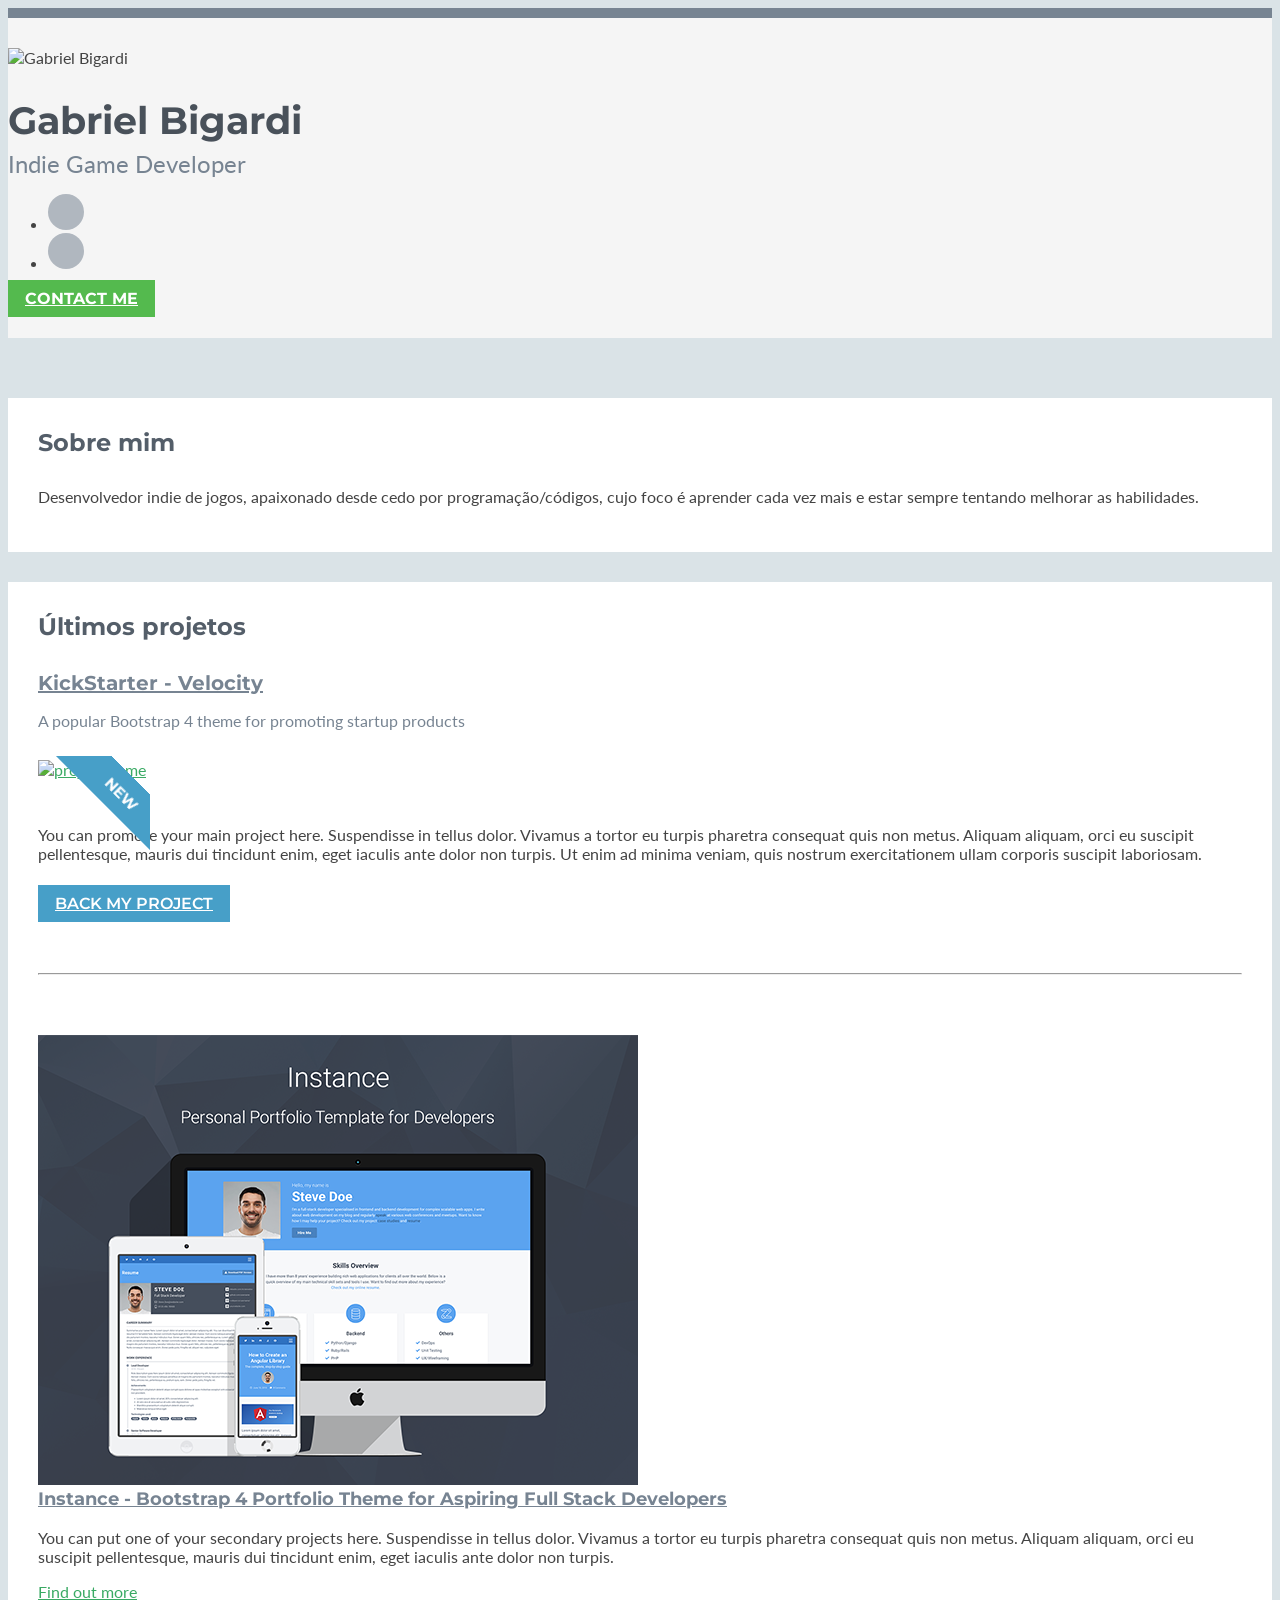
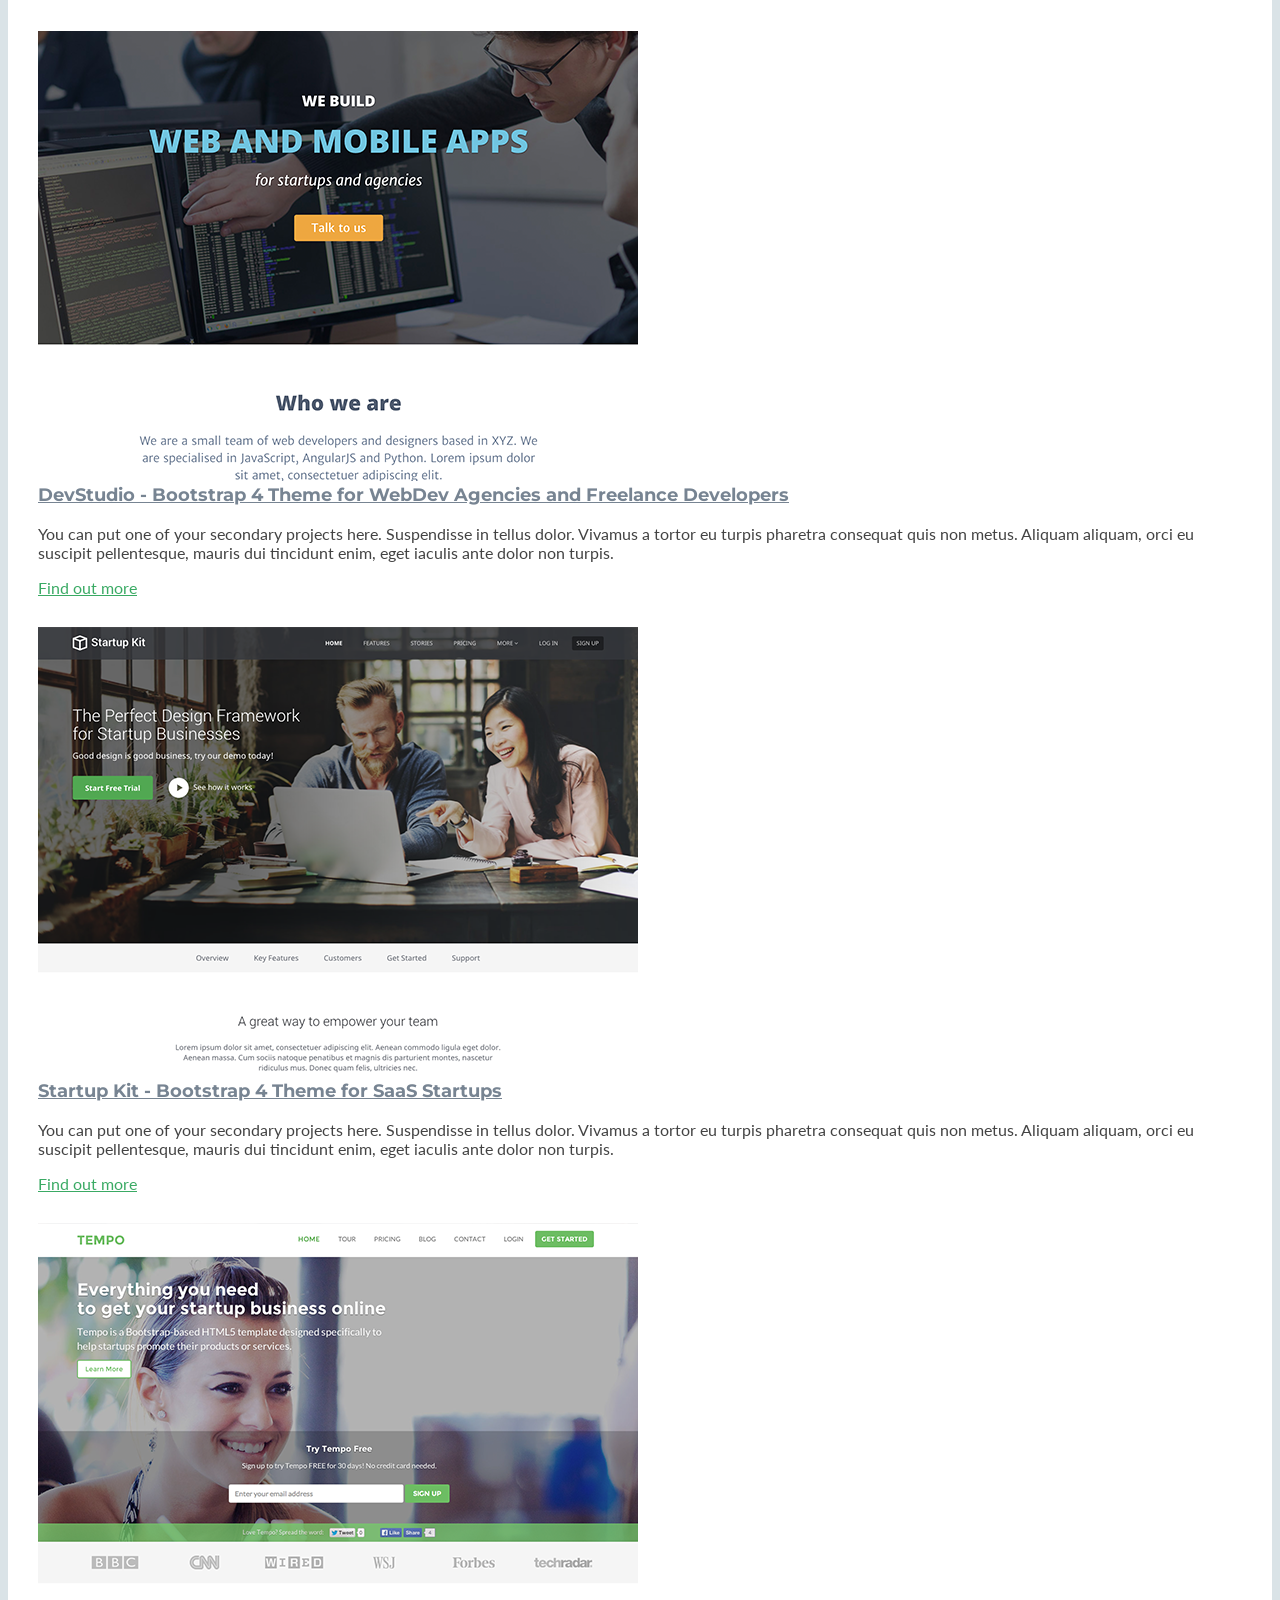
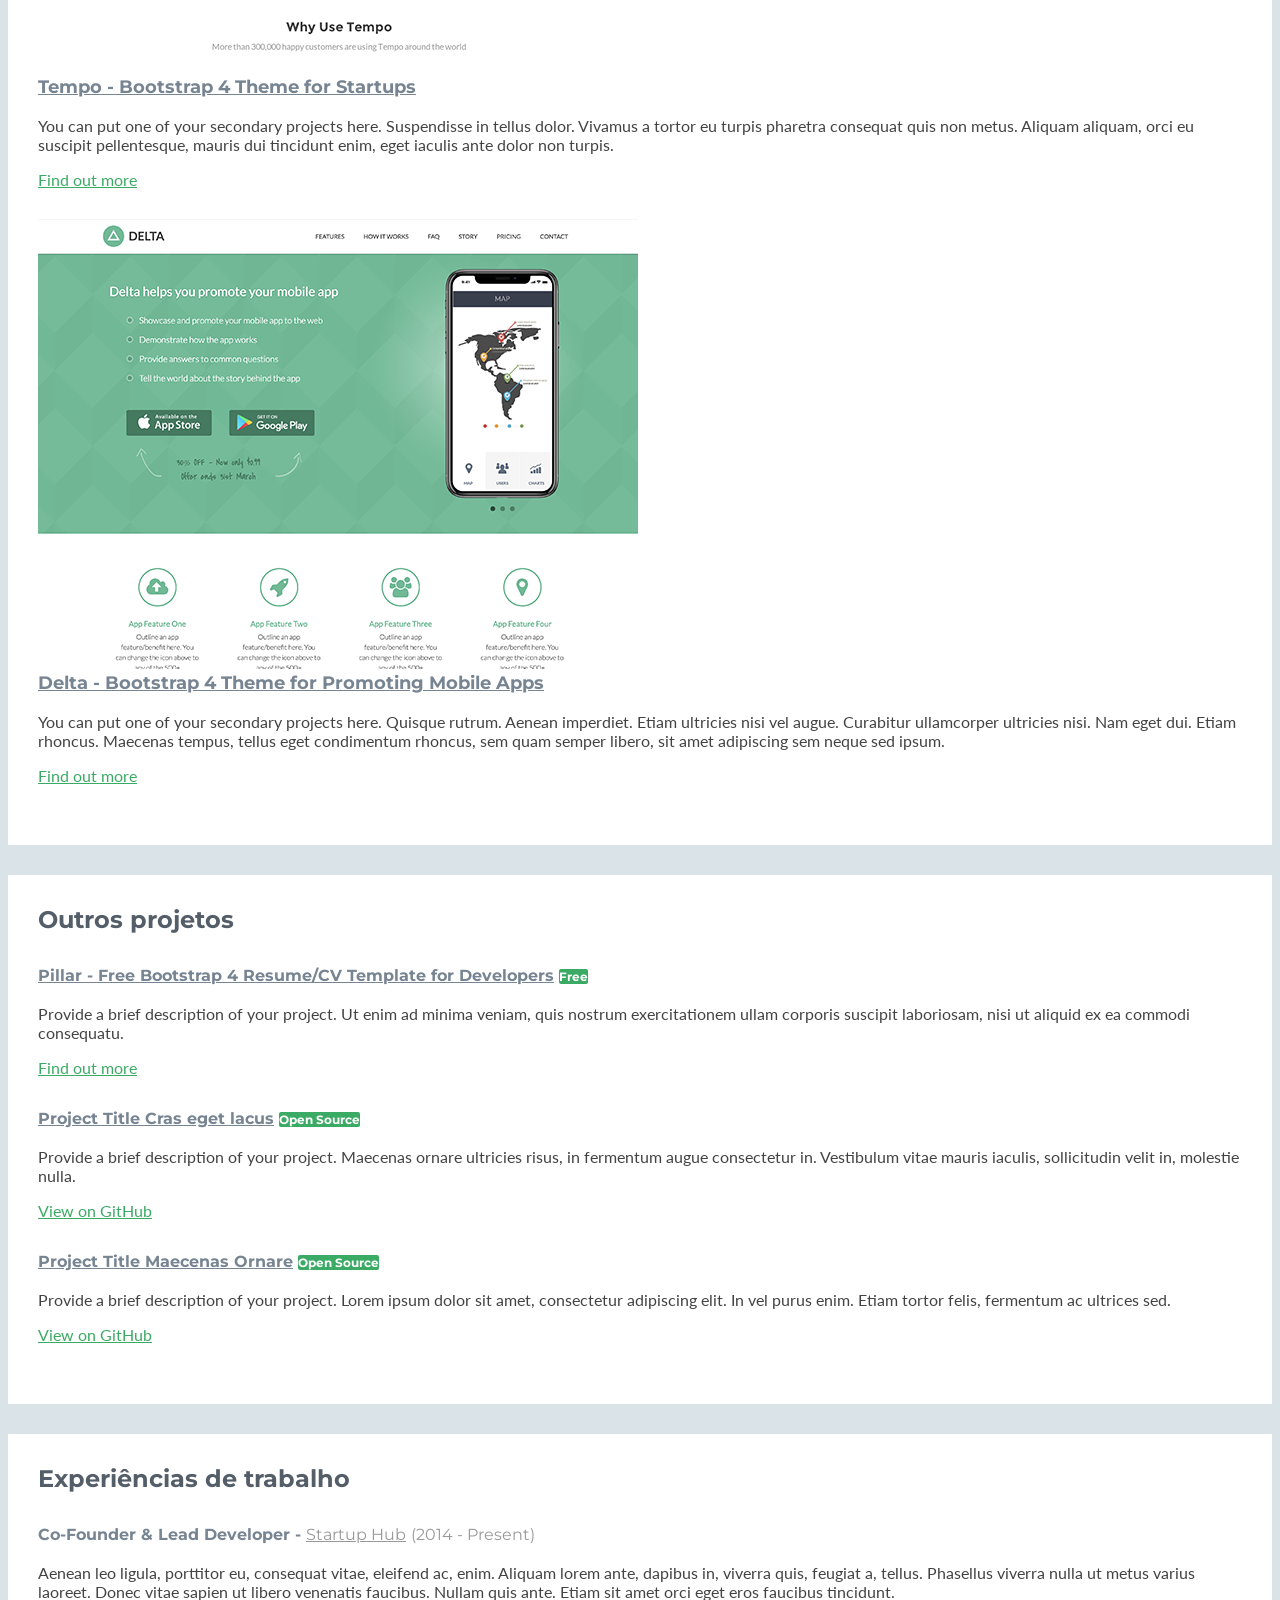
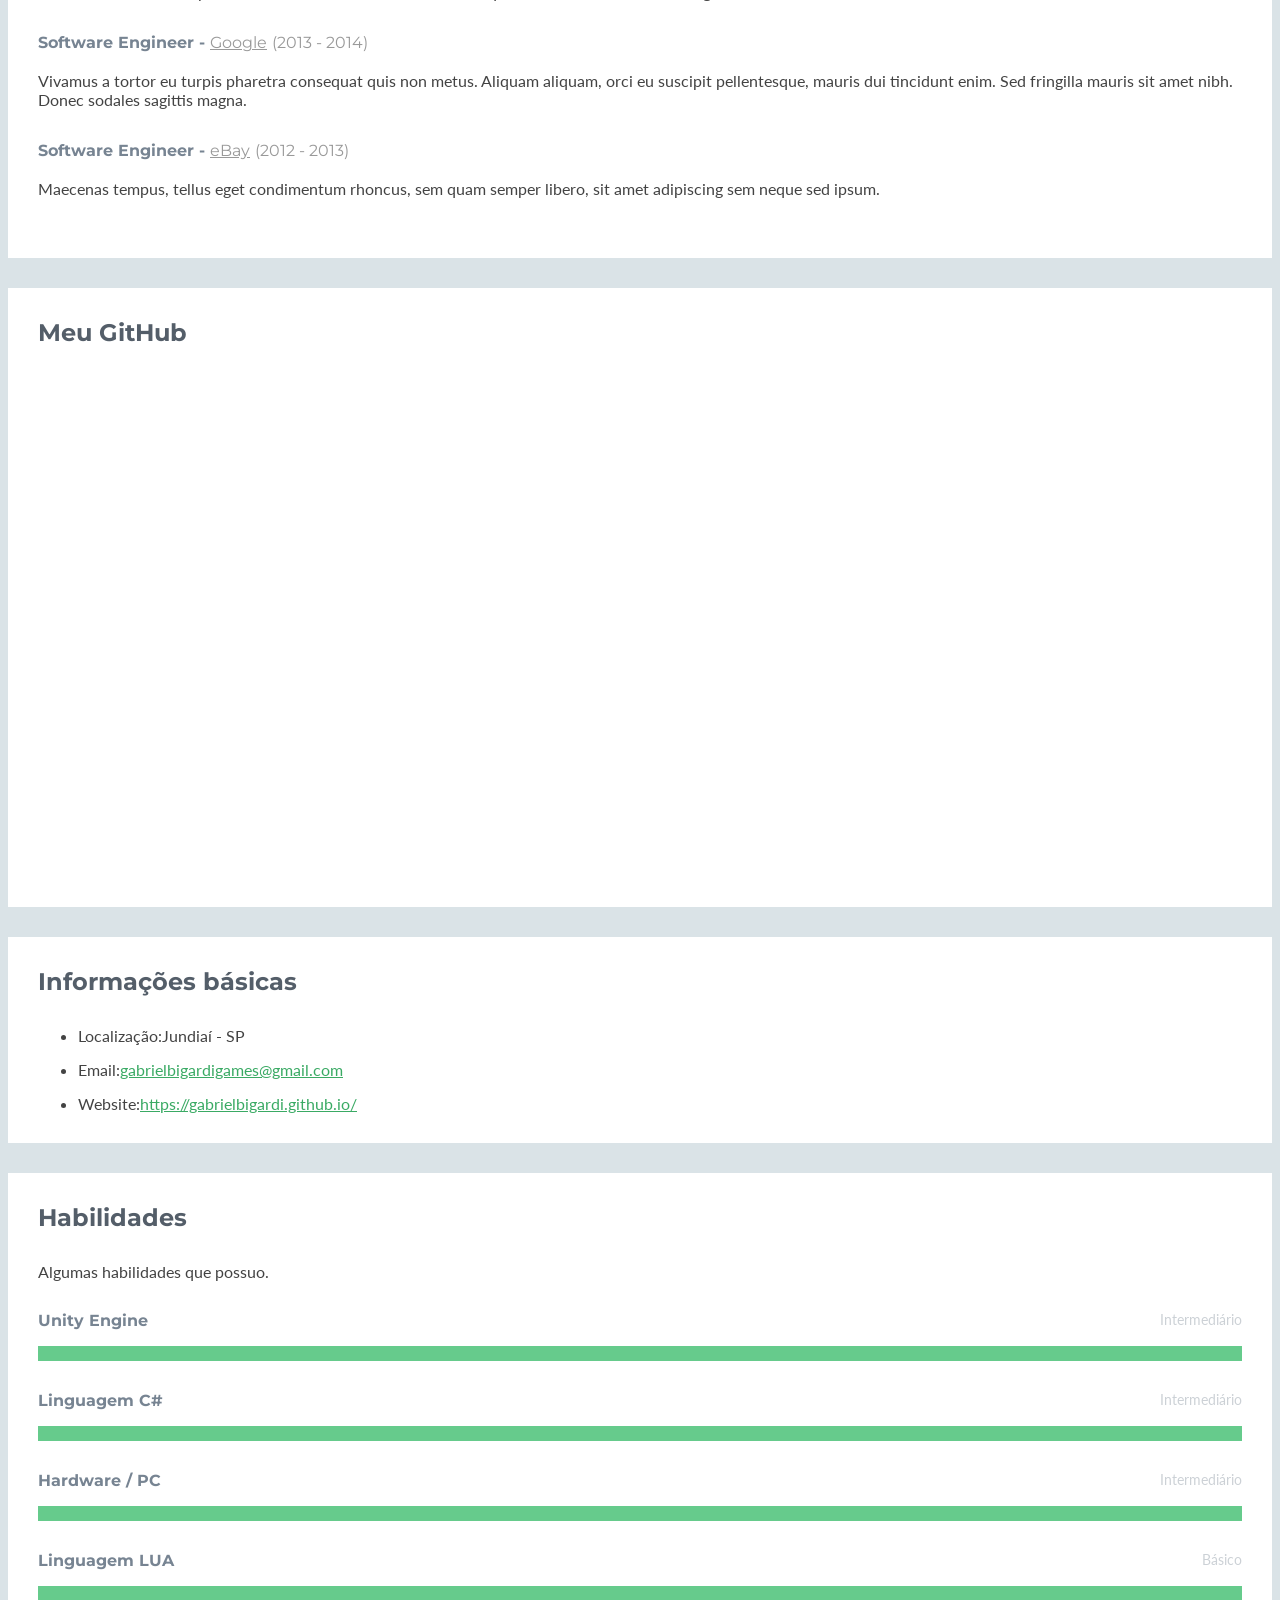
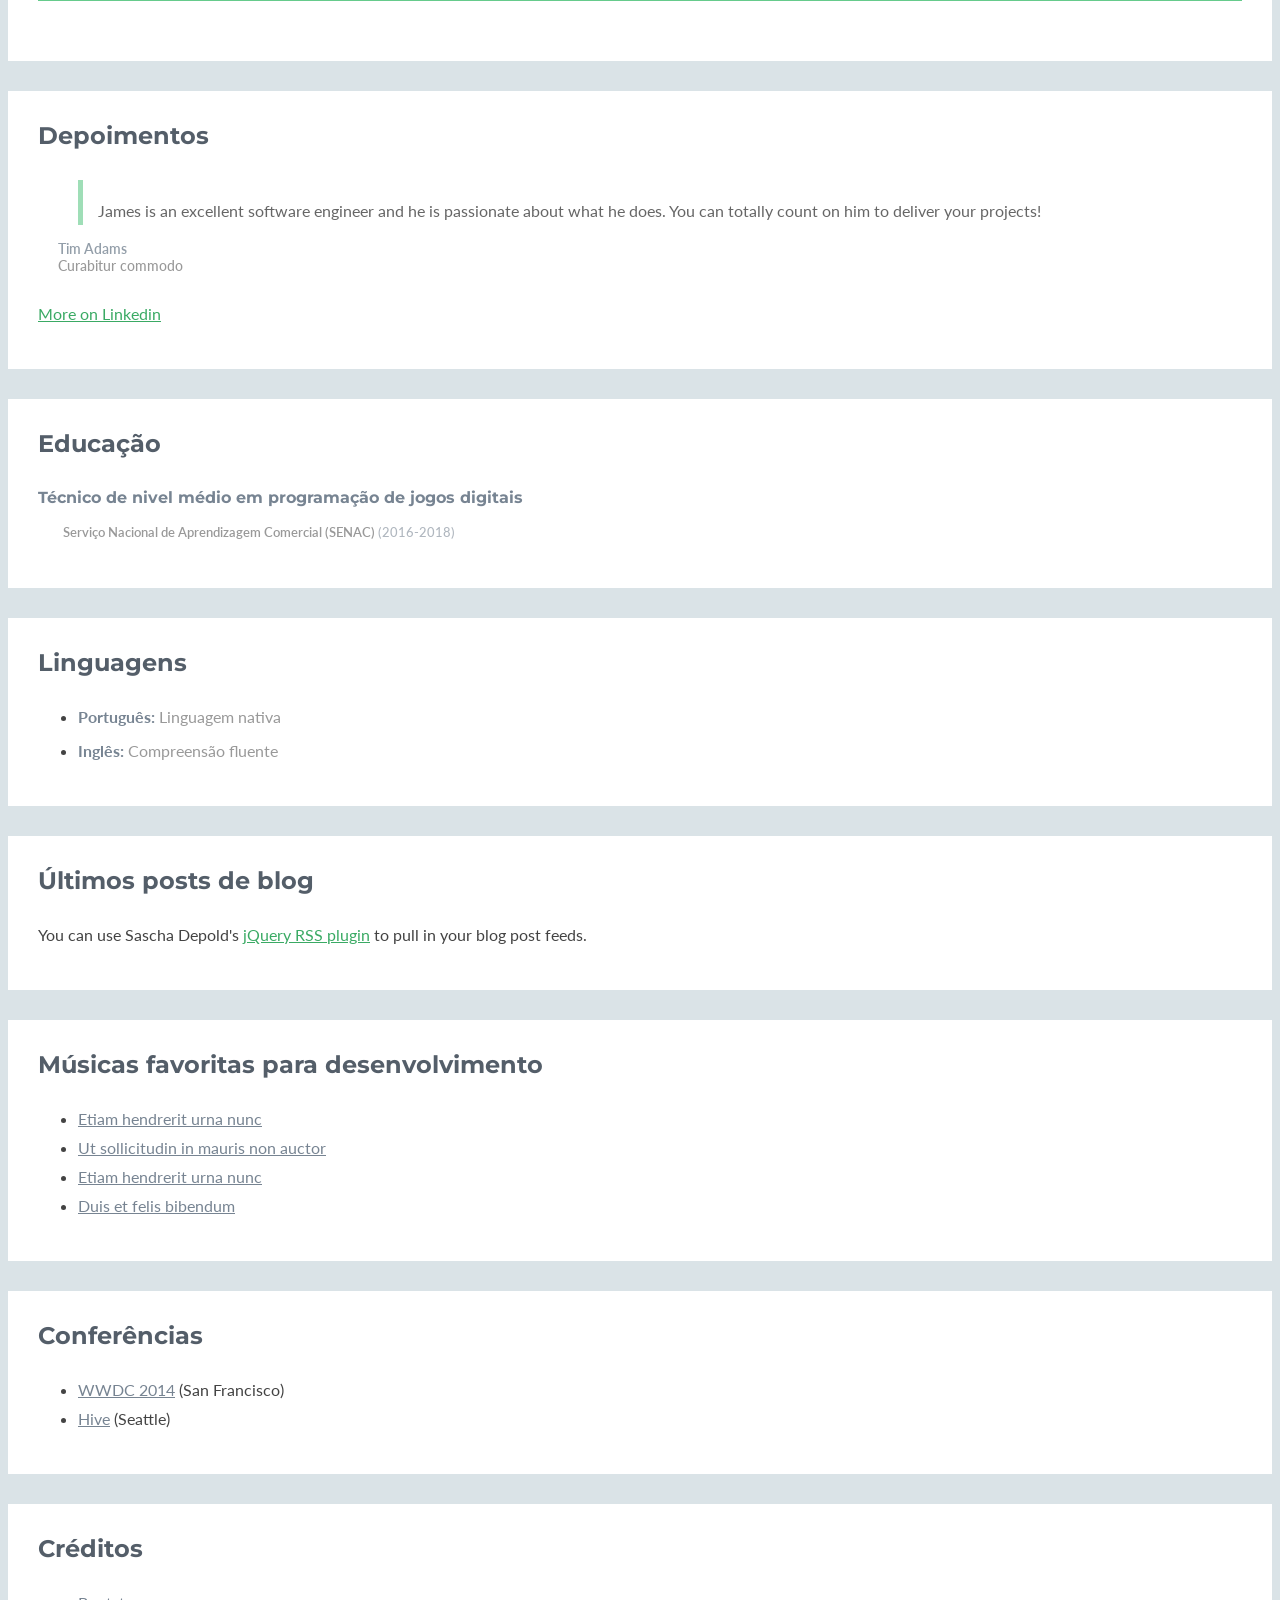
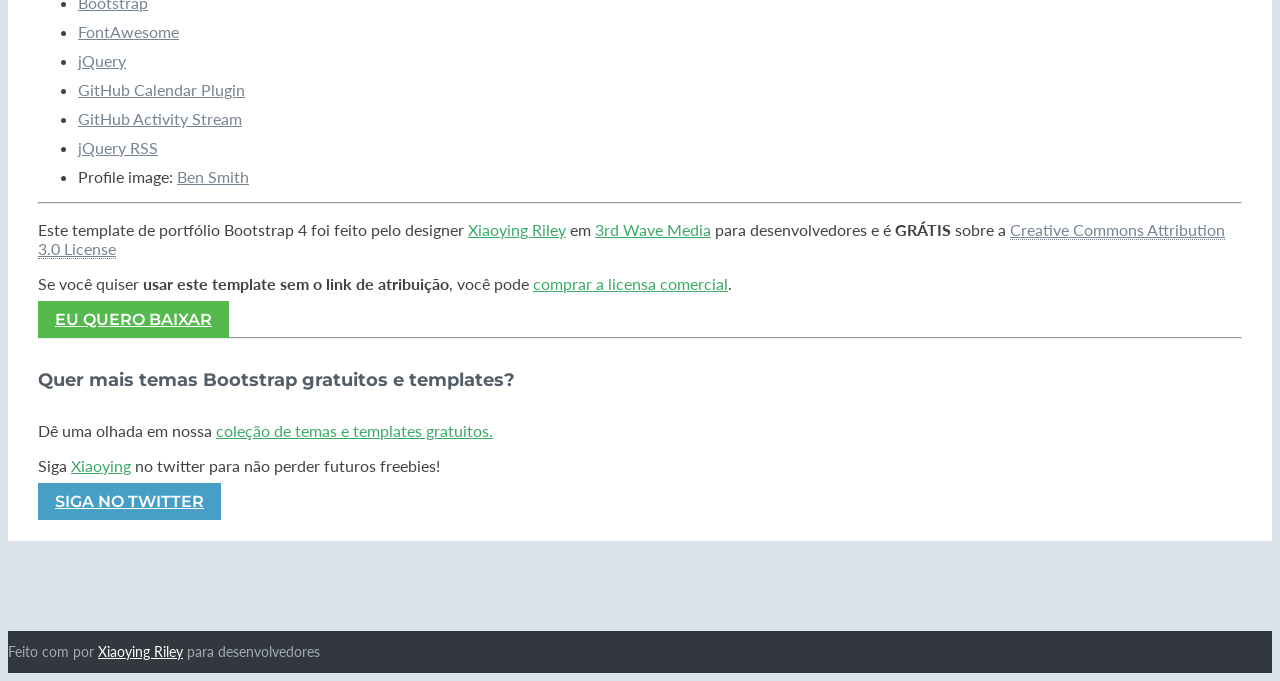
==== infkfkfkex.html @ a0c66ce3 "Rename index.html to infkfkfkex.html" ====
<!DOCTYPE html>
<html lang="en">
<head>
    <title>Gabriel Bigardi - Portfolio</title>
    <!-- Meta -->
    <meta charset="utf-8">
    <meta http-equiv="X-UA-Compatible" content="IE=edge">
    <meta name="viewport" content="width=device-width, initial-scale=1.0">
    <meta name="description" content="Bootstrap 4 Portfolio/Resume Theme for Developers">
    <meta name="author" content="Xiaoying Riley at 3rd Wave Media">    
    <link rel="shortcut icon" href="favicon.ico">  
    
    <link href='https://fonts.googleapis.com/css?family=Lato:300,400,300italic,400italic' rel='stylesheet' type='text/css'>
    <link href='https://fonts.googleapis.com/css?family=Montserrat:400,700' rel='stylesheet' type='text/css'> 
    
    <!-- FontAwesome JS -->
    <script defer src="https://use.fontawesome.com/releases/v5.1.0/js/all.js" integrity="sha384-3LK/3kTpDE/Pkp8gTNp2gR/2gOiwQ6QaO7Td0zV76UFJVhqLl4Vl3KL1We6q6wR9" crossorigin="anonymous"></script>
    
    <!-- Global CSS -->
    <link rel="stylesheet" href="assets/plugins/bootstrap/css/bootstrap.min.css">   
    
    <!-- github calendar css -->
    <link rel="stylesheet" href="assets/plugins/github-calendar/dist/github-calendar.css">
    <!-- github acitivity css -->    
    <link rel="stylesheet" href="//cdnjs.cloudflare.com/ajax/libs/octicons/2.0.2/octicons.min.css">
    <link rel="stylesheet" href="assets/plugins/github-activity/github-activity-0.1.5.min.css">
    
    <!-- Theme CSS -->  
    <link id="theme-style" rel="stylesheet" href="assets/css/styles.css">
    
</head> 

<body>
    <!-- ******HEADER****** --> 
    <header class="header">
        <div class="container clearfix">
            <img class="profile-image img-fluid float-left" src="assets/images/profile.png" alt="Gabriel Bigardi" />
            <div class="profile-content float-left">
                <h1 class="name">Gabriel Bigardi</h1>
                <h2 class="desc">Indie Game Developer</h2>   
                <ul class="social list-inline">
                    <li class="list-inline-item"><a href="https://twitter.com/Bigardi_Gabriel"><i class="fab fa-twitter"></i></a></li>                   
                    <!--<li class="list-inline-item"><a href="#"><i class="fab fa-google-plus-g"></i></a></li>-->
                    <!--<li class="list-inline-item"><a href="#"><i class="fab fa-linkedin-in"></i></a></li>-->
                    <li class="list-inline-item"><a href="https://github.com/GabrielBigardi/"><i class="fab fa-github-alt"></i></a></li>    
                    <!--<li class="list-inline-item"><a href="#"><i class="fab fa-stack-overflow"></i></a></li>   -->
                    <!--<li class="list-inline-item last-item"><a href="#"><i class="fab fa-codepen"></i></a></li>    -->            
                </ul> 
            </div><!--//profile-->
            <a class="btn btn-cta-primary float-right" href="https://themes.3rdwavemedia.com/" target="_blank"><i class="fas fa-paper-plane"></i> Contact Me</a>              
        </div><!--//container-->
    </header><!--//header-->
    
    <div class="container sections-wrapper">
        <div class="row">
            <div class="primary col-lg-8 col-12">
                <section class="about section">
                    <div class="section-inner">
                        <h2 class="heading">Sobre mim</h2>
                        <div class="content">
                            <p>Desenvolvedor indie de jogos, apaixonado desde cedo por programação/códigos, cujo foco é aprender cada vez mais e estar sempre tentando melhorar as habilidades.</p>
                         
                        </div><!--//content-->
                    </div><!--//section-inner-->                 
                </section><!--//section-->
    
               <section class="latest section">
                    <div class="section-inner">
                        <h2 class="heading">Últimos projetos</h2>
                        <div class="content">    
                                               
                            <div class="item featured text-center">
                                <h3 class="title"><a href="https://themes.3rdwavemedia.com/bootstrap-templates/startup/velocity-bootstrap-theme-for-startup-products/" target="_blank">KickStarter - Velocity</a></h3>
                                <p class="summary">A popular Bootstrap 4 theme for promoting startup products</p>
                                <div class="featured-image has-ribbon">
                                    <a href="https://themes.3rdwavemedia.com/bootstrap-templates/startup/velocity-bootstrap-theme-for-startup-products/" target="_blank">
                                    <img class="img-fluid project-image" src="assets/images/projects/project-featured.png" alt="project name" />
                                    </a>
                                    <div class="ribbon">
                                        <div class="text">New</div>
                                    </div>
                                </div>
                                    
                                <div class="desc text-left">                                    
                                    <p>You can promote your main project here. Suspendisse in tellus dolor. Vivamus a tortor eu turpis pharetra consequat quis non metus. Aliquam aliquam, orci eu suscipit pellentesque, mauris dui tincidunt enim, eget iaculis ante dolor non turpis. Ut enim ad minima veniam, quis nostrum exercitationem ullam corporis suscipit laboriosam.</p>
                                </div><!--//desc-->         
                                <a class="btn btn-cta-secondary" href="https://themes.3rdwavemedia.com/bootstrap-templates/startup/velocity-bootstrap-theme-for-startup-products/" target="_blank"><i class="fas fa-thumbs-up"></i> Back my project</a>                 
                            </div><!--//item-->
                            <hr class="divider" />
                            <div class="item row">
                                <a class="col-md-4 col-12" href="https://themes.3rdwavemedia.com/bootstrap-templates/resume/instance-bootstrap-portfolio-theme-for-developers/" target="_blank">
                                <img class="img-fluid project-image" src="assets/images/projects/project-1.png" alt="project name" />
                                </a>
                                <div class="desc col-md-8 col-12">
                                    <h3 class="title"><a href="https://themes.3rdwavemedia.com/bootstrap-templates/resume/instance-bootstrap-portfolio-theme-for-developers/" target="_blank">Instance - Bootstrap 4 Portfolio Theme for Aspiring Full Stack Developers</a></h3>
                                    <p class="mb-2">You can put one of your secondary projects here. Suspendisse in tellus dolor. Vivamus a tortor eu turpis pharetra consequat quis non metus. Aliquam aliquam, orci eu suscipit pellentesque, mauris dui tincidunt enim, eget iaculis ante dolor non turpis.</p>
                                    <p><a class="more-link" href="https://themes.3rdwavemedia.com/bootstrap-templates/resume/instance-bootstrap-portfolio-theme-for-developers/" target="_blank"><i class="fas fa-external-link-alt"></i>Find out more</a></p>
                                </div><!--//desc-->                          
                            </div><!--//item-->
                            
                            <div class="item row">
                                <a class="col-md-4 col-12" href="https://themes.3rdwavemedia.com/bootstrap-templates/startup/devstudio-bootstrap-theme-for-web-development-agencies-and-developers/" target="_blank">
                                <img class="img-fluid project-image" src="assets/images/projects/project-2.png" alt="project name" />
                                </a>
                                <div class="desc col-md-8 col-12">
                                    <h3 class="title"><a href="https://themes.3rdwavemedia.com/bootstrap-templates/startup/devstudio-bootstrap-theme-for-web-development-agencies-and-developers/" target="_blank">DevStudio - Bootstrap 4 Theme for WebDev Agencies and Freelance Developers</a></h3>
                                    <p class="mb-2">You can put one of your secondary projects here. Suspendisse in tellus dolor. Vivamus a tortor eu turpis pharetra consequat quis non metus. Aliquam aliquam, orci eu suscipit pellentesque, mauris dui tincidunt enim, eget iaculis ante dolor non turpis.</p>
                                    <p><a class="more-link" href="https://themes.3rdwavemedia.com/bootstrap-templates/startup/devstudio-bootstrap-theme-for-web-development-agencies-and-developers/" target="_blank"><i class="fas fa-external-link-alt"></i>Find out more</a></p>
                                </div><!--//desc-->                          
                            </div><!--//item-->
                            
                             <div class="item row">
                                <a class="col-md-4 col-12" href="https://themes.3rdwavemedia.com/bootstrap-templates/startup/startupkit-bootstrap-theme-for-saas-startups/" target="_blank">
                                <img class="img-fluid project-image" src="assets/images/projects/project-3.png" alt="project name" />
                                </a>
                                <div class="desc col-md-8 col-12">
                                    <h3 class="title"><a href="https://themes.3rdwavemedia.com/bootstrap-templates/startup/startupkit-bootstrap-theme-for-saas-startups/" target="_blank">Startup Kit - Bootstrap 4 Theme for SaaS Startups</a></h3>
                                    <p class="mb-2">You can put one of your secondary projects here. Suspendisse in tellus dolor. Vivamus a tortor eu turpis pharetra consequat quis non metus. Aliquam aliquam, orci eu suscipit pellentesque, mauris dui tincidunt enim, eget iaculis ante dolor non turpis.</p>
                                    <p><a class="more-link" href="https://themes.3rdwavemedia.com/bootstrap-templates/startup/startupkit-bootstrap-theme-for-saas-startups/" target="_blank"><i class="fas fa-external-link-alt"></i>Find out more</a></p>
                                </div><!--//desc-->                          
                            </div><!--//item-->
                            
                            <div class="item row">
                                <a class="col-md-4 col-12" href="https://themes.3rdwavemedia.com/bootstrap-templates/startup/tempo-bootstrap-theme-for-startups/" target="_blank">
                                <img class="img-fluid project-image" src="assets/images/projects/project-4.png" alt="project name" />
                                </a>
                                <div class="desc col-md-8 col-12">
                                    <h3 class="title"><a href="https://themes.3rdwavemedia.com/bootstrap-templates/startup/tempo-bootstrap-theme-for-startups/" target="_blank">Tempo - Bootstrap 4 Theme for Startups</a></h3>
                                    <p class="mb-2">You can put one of your secondary projects here. Suspendisse in tellus dolor. Vivamus a tortor eu turpis pharetra consequat quis non metus. Aliquam aliquam, orci eu suscipit pellentesque, mauris dui tincidunt enim, eget iaculis ante dolor non turpis.</p>
                                    <p><a class="more-link" href="https://themes.3rdwavemedia.com/bootstrap-templates/startup/tempo-bootstrap-theme-for-startups/" target="_blank"><i class="fas fa-external-link-alt"></i>Find out more</a></p>
                                </div><!--//desc-->                          
                            </div><!--//item-->                            
                            <div class="item row">
                                <a class="col-md-4 col-12" href="https://themes.3rdwavemedia.com/bootstrap-templates/startup/delta-bootstrap-theme-for-mobile-apps/" target="_blank">
                                <img class="img-fluid project-image" src="assets/images/projects/project-5.png" alt="project name" />
                                </a>
                                <div class="desc col-md-8 col-12">
                                    <h3 class="title"><a href="https://themes.3rdwavemedia.com/bootstrap-templates/startup/delta-bootstrap-theme-for-mobile-apps/" target="_blank">Delta - Bootstrap 4 Theme for Promoting Mobile Apps</a></h3>
                                    <p class="mb-2"> You can put one of your secondary projects here. Quisque rutrum. Aenean imperdiet. Etiam ultricies nisi vel augue. Curabitur ullamcorper ultricies nisi. Nam eget dui. Etiam rhoncus. Maecenas tempus, tellus eget condimentum rhoncus, sem quam semper libero, sit amet adipiscing sem neque sed ipsum.</p>
                                    <p><a class="more-link" href="https://themes.3rdwavemedia.com/bootstrap-templates/startup/delta-bootstrap-theme-for-mobile-apps/" target="_blank"><i class="fas fa-external-link-alt"></i>Find out more</a></p>
                                </div><!--//desc-->                          
                            </div><!--//item-->
                            
                        </div><!--//content-->  
                    </div><!--//section-inner-->                 
                </section><!--//section-->
                
                <section class="projects section">
                    <div class="section-inner">
                        <h2 class="heading">Outros projetos</h2>
                        <div class="content">
                            <div class="item">
                                <h3 class="title"><a href="https://themes.3rdwavemedia.com/bootstrap-templates/resume/free-bootstrap4-resume-cv-template-for-developers-pillar/">Pillar - Free Bootstrap 4 Resume/CV Template for Developers</a> <span class="badge badge-theme">Free</span></h3>
                                <p class="summary">Provide a brief description of your project. Ut enim ad minima veniam, quis nostrum exercitationem ullam corporis suscipit laboriosam, nisi ut aliquid ex ea commodi consequatu.</p>
                                <p><a class="more-link" href="https://themes.3rdwavemedia.com/bootstrap-templates/resume/free-bootstrap4-resume-cv-template-for-developers-pillar/" target="_blank"><i class="fas fa-external-link-alt"></i>Find out more</a></p>
                            </div><!--//item-->
                            <div class="item">
                                <h3 class="title"><a href="#">Project Title Cras eget lacus</a> <span class="badge badge-theme">Open Source</span></h3>
                                <p class="summary">Provide a brief description of your project. Maecenas ornare ultricies risus, in fermentum augue consectetur in. Vestibulum vitae mauris iaculis, sollicitudin velit in, molestie nulla. </p>
                                <p><a class="more-link" href="#" target="_blank"><i class="fas fa-external-link-alt"></i>View on GitHub</a></p>
                            </div><!--//item-->
                            <div class="item">
                                <h3 class="title"><a href="#">Project Title Maecenas Ornare</a> <span class="badge badge-theme">Open Source</span></h3>
                                <p class="summary">Provide a brief description of your project. Lorem ipsum dolor sit amet, consectetur adipiscing elit. In vel purus enim. Etiam tortor felis, fermentum ac ultrices sed.</p>
                                <p><a class="more-link" href="#" target="_blank"><i class="fas fa-external-link-alt"></i>View on GitHub</a></p>
                            </div><!--//item-->
                            
                            <!--<a class="btn btn-cta-secondary" href="#">More on CoderWall <i class="fas fa-chevron-right"></i></a>-->
                            
                        </div><!--//content-->  
                    </div><!--//section-inner-->                 
                </section><!--//section-->
                
                <section class="experience section">
                    <div class="section-inner">
                        <h2 class="heading">Experiências de trabalho</h2>
                        <div class="content">
                            <div class="item">
                                <h3 class="title">Co-Founder & Lead Developer - <span class="place"><a href="#">Startup Hub</a></span> <span class="year">(2014 - Present)</span></h3>
                                <p>Aenean leo ligula, porttitor eu, consequat vitae, eleifend ac, enim. Aliquam lorem ante, dapibus in, viverra quis, feugiat a, tellus. Phasellus viverra nulla ut metus varius laoreet. Donec vitae sapien ut libero venenatis faucibus. Nullam quis ante. Etiam sit amet orci eget eros faucibus tincidunt.</p>
                            </div><!--//item-->
                            <div class="item">
                                <h3 class="title">Software Engineer - <span class="place"><a href="#">Google</a></span> <span class="year">(2013 - 2014)</span></h3>
                                <p>Vivamus a tortor eu turpis pharetra consequat quis non metus. Aliquam aliquam, orci eu suscipit pellentesque, mauris dui tincidunt enim. Sed fringilla mauris sit amet nibh. Donec sodales sagittis magna.</p>
                            </div><!--//item-->
                            
                            <div class="item">
                                <h3 class="title">Software Engineer - <span class="place"><a href="#">eBay</a></span> <span class="year">(2012 - 2013)</span></h3>
                                <p>Maecenas tempus, tellus eget condimentum rhoncus, sem quam semper libero, sit amet adipiscing sem neque sed ipsum.</p>
                            </div><!--//item-->
                            
                        </div><!--//content-->  
                    </div><!--//section-inner-->                 
                </section><!--//section-->
                <section class="github section">
                    <div class="section-inner">
                        <h2 class="heading">Meu GitHub</h2>
                        <!--<p>You can embed your GitHub contribution graph calendar using IonicaBizau's <a href="https://github.com/IonicaBizau/github-calendar" target="_blank">GitHub Calendar</a> widget.
                        
                        <div id="github-graph" class="github-graph">

                        </div><!--//github-graph

                        <p>You can also embed your GitHub activities using Casey Scarborough's <a href="https://caseyscarborough.com/projects/github-activity/" target="_blank">GitHub Activity Stream</a> widget.  -->      
                        <!--//Usage: https://caseyscarborough.com/projects/github-activity/ -->                       
                        <div id="ghfeed" class="ghfeed">
                        </div><!--//ghfeed-->
                        
                    </div><!--//secton-inner-->
                </section><!--//section-->
            </div><!--//primary-->
            <div class="secondary col-lg-4 col-12">
                 <aside class="info aside section">
                    <div class="section-inner">
                        <h2 class="heading sr-only">Informações básicas</h2>
                        <div class="content">
                            <ul class="list-unstyled">
                                <li><i class="fas fa-map-marker-alt"></i><span class="sr-only">Localização:</span>Jundiaí - SP</li>
                                <li><i class="fas fa-envelope"></i><span class="sr-only">Email:</span><a href="#">gabrielbigardigames@gmail.com</a></li>
                                <li><i class="fas fa-link"></i><span class="sr-only">Website:</span><a href="#">https://gabrielbigardi.github.io/</a></li>
                            </ul>
                        </div><!--//content-->  
                    </div><!--//section-inner-->                 
                </aside><!--//aside-->
                
                <aside class="skills aside section">
                    <div class="section-inner">
                        <h2 class="heading">Habilidades</h2>
                        <div class="content">
                            <p class="intro">
                                Algumas habilidades que possuo.</p>
                            
                            <div class="skillset">
                               
                                <div class="item">
                                    <h3 class="level-title">Unity Engine<span class="level-label" data-toggle="tooltip" data-placement="left" data-animation="true" title="Estudando e usando a ferramenta desde 2016, quase que diariamente"><i class="fas fa-info-circle"></i>Intermediário</span></h3>
                                    <div class="level-bar">
                                        <div class="level-bar-inner" data-level="65%">
                                        </div>                                      
                                    </div><!--//level-bar-->                                 
                                </div><!--//item-->
                                
                                <div class="item">
                                    <h3 class="level-title">Linguagem C#<span class="level-label" data-toggle="tooltip" data-placement="left" data-animation="true" title="Desde 2016 estudando a linguagem, já tinha alguma noção básica de programação"><i class="fas fa-info-circle"></i>Intermediário</span></h3>
                                    <div class="level-bar">
                                        <div class="level-bar-inner" data-level="50%">
                                        </div>                                      
                                    </div><!--//level-bar-->                                 
                                </div><!--//item-->
                                
                                <div class="item">
                                    <h3 class="level-title">Hardware / PC<span class="level-label" data-toggle="tooltip" data-placement="left" data-animation="true" title="Aprendendo sobre desde 2010"><i class="fas fa-info-circle"></i>Intermediário</span></h3>
                                    <div class="level-bar">
                                        <div class="level-bar-inner" data-level="50%">
                                        </div>                                      
                                    </div><!--//level-bar-->                                 
                                </div><!--//item-->
								
								<div class="item">
                                    <h3 class="level-title">Linguagem LUA<span class="level-label" data-toggle="tooltip" data-placement="left" data-animation="true" title="Já fiz bastante scripts para: Tibia e Multi Theft Auto, cujo utilizam da mesma linguagem"><i class="fas fa-info-circle"></i>Básico</span></h3>
                                    <div class="level-bar">
                                        <div class="level-bar-inner" data-level="30%">
                                        </div>                                      
                                    </div><!--//level-bar-->                                 
                                </div><!--//item-->
                                
                                <!--<p><a class="more-link" href="#"><i class="fas fa-external-link-alt"></i>More on Coderwall</a></p> -->
                            </div>              
                        </div><!--//content-->  
                    </div><!--//section-inner-->                 
                </aside><!--//section-->
                
                <aside class="testimonials aside section">
                    <div class="section-inner">
                        <h2 class="heading">Depoimentos</h2>
                        <div class="content">
                            <div class="item">
                                <blockquote class="quote">                                  
                                    <p><i class="fas fa-quote-left"></i>James is an excellent software engineer and he is passionate about what he does. You can totally count on him to deliver your projects!</p>
                                </blockquote>                
                                <p class="source"><span class="name">Tim Adams</span><br /><span class="title">Curabitur commodo</span></p>                                                             
                            </div><!--//item-->
                            
                            <p><a class="more-link" href="#"><i class="fas fa-external-link-alt"></i>More on Linkedin</a></p> 
                            
                        </div><!--//content-->
                    </div><!--//section-inner-->
                </aside><!--//section-->
                
                <aside class="education aside section">
                    <div class="section-inner">
                        <h2 class="heading">Educação</h2>
                        <div class="content">
                            <div class="item">                      
                                <h3 class="title"><i class="fas fa-graduation-cap"></i> Técnico de nivel médio em programação de jogos digitais</h3>
                                <h4 class="university">Serviço Nacional de Aprendizagem Comercial (SENAC) <span class="year">(2016-2018)</span></h4>
                            </div><!--//item-->
                            <!--<div class="item">
                                <h3 class="title"><i class="fas fa-graduation-cap"></i> BSc Computer Science</h3>
                                <h4 class="university">University of Bristol <span class="year">(2008-2011)</span></h4>
                            </div><!--//item-->
                        </div><!--//content-->
                    </div><!--//section-inner-->
                </aside><!--//section-->
                            
                <aside class="languages aside section">
                    <div class="section-inner">
                        <h2 class="heading">Linguagens</h2>
                        <div class="content">
                            <ul class="list-unstyled">
                                <li class="item">
                                    <span class="title"><strong>Português:</strong></span>
                                    <span class="level">Linguagem nativa <br class="visible-xs"/><i class="fas fa-star"></i> <i class="fas fa-star"></i> <i class="fas fa-star"></i> <i class="fas fa-star"></i> <i class="fas fa-star"></i> </span>
                                </li><!--//item-->
                                <li class="item">
                                    <span class="title"><strong>Inglês:</strong></span>
                                    <span class="level">Compreensão fluente <br class="visible-sm visible-xs"/><i class="fas fa-star"></i> <i class="fas fa-star"></i></i> <i class="fas fa-star"></i></span>
                                </li><!--//item-->
                            </ul>
                        </div><!--//content-->
                    </div><!--//section-inner-->
                </aside><!--//section-->
                
                <aside class="blog aside section">
                    <div class="section-inner">
                        <h2 class="heading">Últimos posts de blog</h2>
                        <p>You can use Sascha Depold's <a href="https://github.com/sdepold/jquery-rss" target="_blank">jQuery RSS plugin</a> to pull in your blog post feeds.</p>
                        <div id="rss-feeds" class="content">

                        </div><!--//content-->
                    </div><!--//section-inner-->
                </aside><!--//section-->
                
                <aside class="list music aside section">
                    <div class="section-inner">
                        <h2 class="heading">Músicas favoritas para desenvolvimento</h2>
                        <div class="content">
                            <ul class="list-unstyled">
                                <li><i class="fas fa-headphones"></i> <a href="#">Etiam hendrerit urna nunc</a></li>
                                <li><i class="fas fa-headphones"></i> <a href="#">Ut sollicitudin in mauris non auctor</a></li>
                                <li><i class="fas fa-headphones"></i> <a href="#">Etiam hendrerit urna nunc</a></li>
                                <li><i class="fas fa-headphones"></i> <a href="#">Duis et felis bibendum</a></li>
                            </ul>
                        </div><!--//content-->
                    </div><!--//section-inner-->
                </aside><!--//section-->
                
                <aside class="list conferences aside section">
                    <div class="section-inner">
                        <h2 class="heading">Conferências</h2>
                        <div class="content">
                            <ul class="list-unstyled">
                                <li><i class="far fa-calendar-alt"></i> <a href="#" target="_blank">WWDC 2014</a> (San Francisco)</li>
                                <li><i class="far fa-calendar-alt"></i> <a href="#">Hive</a> (Seattle)</li>
                            </ul>
                        </div><!--//content-->
                    </div><!--//section-inner-->
                </aside><!--//section-->
                
                <aside class="credits aside section">
                    <div class="section-inner">
                        <h2 class="heading">Créditos</h2>
                        <div class="content">
                            <ul class="list-unstyled pb-2">
                                <li><a href="https://getbootstrap.com/" target="_blank"><i class="fas fa-external-link-alt"></i>Bootstrap</a></li>
                                <li><a href="https://fortawesome.github.io/Font-Awesome/" target="_blank"><i class="fas fa-external-link-alt"></i>FontAwesome</a></li>
                                <li><a href="https://jquery.com/" target="_blank"><i class="fas fa-external-link-alt"></i>jQuery</a></li>
                                <li><a href="https://github.com/IonicaBizau/github-calendar" target="_blank"><i class="fas fa-external-link-alt"></i>GitHub Calendar Plugin</a></li>
                                
                                <li><a href="https://caseyscarborough.com/projects/github-activity/" target="_blank"><i class="fas fa-external-link-alt"></i>GitHub Activity Stream</a></li>
                                
                                <li><a href="https://github.com/sdepold/jquery-rss" target="_blank"><i class="fas fa-external-link-alt"></i>jQuery RSS</a></li>
                                
                                <li>Profile image: <a href="https://www.flickr.com/photos/dotbenjamin/2577394151" target="_blank">Ben Smith</a></li>
                            </ul>
                            
                            <hr/>
                            
                             <p class="pt-2">Este template de portfólio Bootstrap 4 foi feito pelo designer <a href="https://twitter.com/3rdwave_themes" target="_blank">Xiaoying Riley</a> em <a href="https://themes.3rdwavemedia.com/" target="_blank">3rd Wave Media</a> para desenvolvedores e é <strong>GRÁTIS</strong> sobre a <a class="dotted-link" href="https://creativecommons.org/licenses/by/3.0/" target="_blank">Creative Commons Attribution 3.0 License</a></p>
                             <p>Se você quiser <strong>usar este template sem o link de atribuição</strong>, você pode <a href="https://themes.3rdwavemedia.com/bootstrap-templates/resume/free-bootstrap-portfolio-theme-for-web-developers/" target="_blank">comprar a licensa comercial</a>.</p>
                             
                             <a class="btn btn-cta-primary btn-download" href="https://themes.3rdwavemedia.com/bootstrap-templates/resume/free-bootstrap-portfolio-theme-for-web-developers/" target="_blank"><i class="fas fa-download"></i> Eu quero baixar</a>
                            <hr/>
                            <h5 class="subheading pt-3">Quer mais temas Bootstrap gratuitos e templates?</h5>
                            <p>Dê uma olhada em nossa <a href="https://themes.3rdwavemedia.com/bootstrap-templates/free/">coleção de temas e templates gratuitos.</a></p>
                            <p>Siga <a href="https://twitter.com/3rdwave_themes" target="_blank">Xiaoying</a> no twitter para não perder futuros freebies!</p> 
                            
                            <a class="btn btn-cta-secondary btn-follow" href="https://twitter.com/3rdwave_themes" target="_blank"><i class="fab fa-twitter"></i> Siga no twitter</a>
                            
                        </div><!--//content-->
                    </div><!--//section-inner-->
                </aside><!--//section-->
              
            </div><!--//secondary-->    
        </div><!--//row-->
    </div><!--//masonry-->
    
    <!-- ******FOOTER****** --> 
    <footer class="footer">
        <div class="container text-center">
                <!--/* This template is released under the Creative Commons Attribution 3.0 License. Please keep the attribution link below when using for your own project. Thank you for your support. :) If you'd like to use the template without the attribution, you can check out our commercial license options via our website: themes.3rdwavemedia.com */-->
                <small class="copyright">Feito com <i class="fas fa-heart"></i> por <a href="https://themes.3rdwavemedia.com" target="_blank">Xiaoying Riley</a> para desenvolvedores</small>
        </div><!--//container-->
    </footer><!--//footer-->
 
    <!-- Javascript -->          
    <script type="text/javascript" src="assets/plugins/jquery-3.3.1.min.js"></script>
    <script type="text/javascript" src="assets/plugins/popper.min.js"></script> 
    <script type="text/javascript" src="assets/plugins/bootstrap/js/bootstrap.min.js"></script>    
    <script type="text/javascript" src="assets/plugins/jquery-rss/dist/jquery.rss.min.js"></script> 
    <!-- github calendar plugin -->
    <script type="text/javascript" src="assets/plugins/github-calendar/dist/github-calendar.min.js"></script>
    <!-- github activity plugin -->
    <script type="text/javascript" src="//cdnjs.cloudflare.com/ajax/libs/mustache.js/0.7.2/mustache.min.js"></script>
    <script type="text/javascript" src="assets/plugins/github-activity/github-activity-0.1.5.min.js"></script>
    <!-- custom js -->
    <script type="text/javascript" src="assets/js/main.js"></script>            
</body>
</html>
---- assets/plugins/github-calendar/dist/github-calendar.css ----
.calendar {
    width: 750px;
    font-family: Helvetica, arial;
    border: 1px solid #DDDDDD;
    border-radius: 3px;
    min-height: 243px;
    text-align: center;
    margin: 0 auto;
}

.calendar-graph text.wday,
.calendar-graph text.month {
    font-size: 10px;
    fill: #aaa;
}

.contrib-legend {
    text-align: right;
    padding: 0 14px 10px 0;
    display: inline-block;
    float: right;
}

.contrib-legend .legend {
    display: inline-block;
    list-style: none;
    margin: 0 5px;
    position: relative;
    bottom: -1px;
    padding: 0;
}

.contrib-legend .legend li {
    display: inline-block;
    width: 10px;
    height: 10px;
}

.text-small {
    font-size: 12px;
    color: #767676;
}

.calendar-graph {
    padding: 5px 0 0;
    height: 126px;
    text-align: center;
}

.contrib-column {
    padding: 15px 0;
    text-align: center;
    border-left: 1px solid #ddd;
    border-top: 1px solid #ddd;
    font-size: 11px;
}

.contrib-column-first {
    border-left: 0;
}

.table-column {
    display: table-cell;
    width: 1%;
    padding-right: 10px;
    padding-left: 10px;
    vertical-align: top;
}

.contrib-number {
    font-weight: 300;
    line-height: 1.3em;
    font-size: 24px;
    display: block;
    color: #333;
}

.calendar img.spinner {
    width: 70px;
    margin-top: 50px;
    min-height: 70px;
}

.monospace {
    text-align: center;
    color: #000;
    font-family: monospace;
}

.monospace a {
    color: #1D75AB;
    text-decoration: none;
}

.contrib-footer {
    font-size: 11px;
    padding: 0 10px 12px;
    text-align: left;
    width: 100%;
    box-sizing: border-box;
    height: 26px;
}

.left.text-muted {
    float: left;
    margin-left: 9px;
    color: #767676;
}
.left.text-muted a {
    color: #4078c0;
    text-decoration: none;
}
.left.text-muted a:hover,
.monospace a:hover {
    text-decoration: underline;
}

h2.f4.text-normal.mb-3 {
    display: none;
}

.float-left.text-gray {
    float: left;
}
---- assets/plugins/github-activity/github-activity-0.1.5.min.css ----
/*! github-activity - v0.1.5 - Copyright 2015 Casey Scarborough */

/*!
 * GitHub Activity Stream - v0.1.4 - 10/7/2015
 * https://github.com/caseyscarborough/github-activity
 *
 * Copyright (c) 2015 Casey Scarborough
 * MIT License
 * http://opensource.org/licenses/MIT
 */.gha-feed{width:100%;height:100%;background:#fff;font-weight:700;font-size:14px;font-family:Helvetica,arial,freesans,clean,sans-serif;line-height:1.3;overflow-y:auto;border:1px solid #ddd}.gha-feed,.gha-feed h2,.gha-feed h3,.gha-feed li,.gha-feed p,.gha-feed ul{margin:0;padding:0}.gha-feed ul{list-style-type:none;padding:0;margin:0}.gha-feed li{list-style-type:none;line-height:1.4}.gha-feed small{color:#666;font-weight:400;font-size:13px}.gha-feed small a{font-weight:400}.gha-feed small a .more-commits{font-size:11px}span.gha-time{color:#bbb;font-weight:400;font-size:12px}.gha-feed a{color:#4183c4;text-decoration:none;font-weight:700}.gha-feed a:hover{text-decoration:underline}.gha-feed pre{padding:0;border:0;border-radius:0;box-shadow:1px 1px 4px #bbb;color:#fff}.gha-header{position:absolute;top:1px;left:1px;width:calc(100% - 20px);padding:10px;height:67px;border-bottom:1px solid #ddd;background:#fff;background:-moz-linear-gradient(top,#fff 0,#f4f4f4 100%);background:-webkit-gradient(linear,left top,left bottom,color-stop(0%,#fff),color-stop(100%,#f4f4f4));background:-webkit-linear-gradient(top,#fff 0,#f4f4f4 100%);background:-o-linear-gradient(top,#fff 0,#f4f4f4 100%);background:-ms-linear-gradient(top,#fff 0,#f4f4f4 100%);background:linear-gradient(to bottom,#fff 0,#f4f4f4 100%);filter:progid:DXImageTransform.Microsoft.gradient(startColorstr='#ffffff', endColorstr='#f4f4f4', GradientType=0)}.gha-footer{position:absolute;bottom:-1px;left:1px;padding:5px 5px 5px 10px;border-top:1px solid #ddd;height:16px;width:calc(100% - 15px);background:#fff;background:-moz-linear-gradient(top,#fff 0,#f4f4f4 100%);background:-webkit-gradient(linear,left top,left bottom,color-stop(0%,#fff),color-stop(100%,#f4f4f4));background:-webkit-linear-gradient(top,#fff 0,#f4f4f4 100%);background:-o-linear-gradient(top,#fff 0,#f4f4f4 100%);background:-ms-linear-gradient(top,#fff 0,#f4f4f4 100%);background:linear-gradient(to bottom,#fff 0,#f4f4f4 100%);filter:progid:DXImageTransform.Microsoft.gradient(startColorstr='#ffffff', endColorstr='#f4f4f4', GradientType=0);color:#495961;font-size:13px}.gha-footer a{float:right;color:#495961;padding-right:20px;font-size:13px;font-weight:700}.gha-footer a:hover,.gha-header a:hover{text-decoration:none}.gha-github-icon{display:inline;float:left;padding:9px 0 0;width:35px;height:35px;color:#495961}.gha-github-icon .octicon{font:normal normal 40px octicons}.gha-gravatar{display:inline;float:right;margin-right:10px;padding-right:20px;max-width:60px;height:67px}.gha-gravatar img{padding:3px;width:100%;border:1px solid #ddd;box-shadow:1px 1px 3px #ccc}.gha-activity{clear:both;padding:10px 0;width:100%;border-bottom:1px solid #ddd}.gha-activity.gha-small{font-weight:400;font-size:13px}.gha-activity.gha-small a{font-weight:400}.gha-activity.gha-small span{font-size:16px}.gha-activity:last-child{padding-bottom:100px}.gha-repo{clear:both;padding:10px 0;width:100%;border-bottom:1px solid #ddd}.gha-activity-icon .octicon{display:inline;float:left;clear:both;margin:6px auto;width:50px;color:#bbb;text-align:center;font:normal normal 30px octicons}.gha-activity-icon .gha-small{font-size:16px}.gha-message{display:inline-block;float:left;width:calc(100% - 50px)}.gha-message-commits{font-size:11px}.gha-message-merge{padding:3px 7px;border-radius:3px;background:#e8f1f6;color:rgba(0,0,0,.5);font-size:12px;line-height:2}.gha-sha{font-size:12px;font-family:Consolas,"Liberation Mono",Courier,monospace}.gha-gravatar-small{float:left;margin-right:6px;width:30px}.gha-gravatar-commit{margin-bottom:-3px;border-radius:2px}.gha-gravatar-user{float:left}.gha-user-info{display:inline-block;float:left;margin:0 auto;padding:6px 10px 5px;color:#495961;font-size:20px}.gha-user-info a{color:#495961}.gha-user-info p a{font-weight:100}.gha-without-name{padding-top:20px;padding-left:15px}.gha-info{margin:15px;padding:10px;border:1px solid #e4e4c6;border-radius:4px;background:#ffffde;color:#6d6d4b;font-weight:400;font-size:13px}.gha-time{color:#bbb;font-weight:400;font-size:12px}.gha-clear{clear:both}.gha-muted{color:#666}.gha-push{height:87px}.gha-push-small{height:26px}
---- assets/css/styles.css ----
/*!   
 * Template Name: Developer - Responsive Website Template for Developers
 * Version: 2.0
 * Author: Xiaoying Riley
 * Twitter: @3rdwave_themes
 * License: Creative Commons Attribution 3.0 License
 * Website: https://themes.3rdwavemedia.com/
*/
body {
  font-family: 'Lato', arial, sans-serif;
  color: #434343;
  background: #DAE3E7;
  font-size: 16px;
  -webkit-font-smoothing: antialiased;
  -moz-osx-font-smoothing: grayscale;
}

h1, h2, h3, h4, h5, h6 {
  font-family: 'Montserrat', sans-serif;
  font-weight: 700;
  color: #778492;
}

a {
  color: #3AAA64;
  -webkit-transition: all 0.4s ease-in-out;
  -moz-transition: all 0.4s ease-in-out;
  -ms-transition: all 0.4s ease-in-out;
  -o-transition: all 0.4s ease-in-out;
}

a:hover {
  text-decoration: underline;
  color: #5f6b77;
  color: #2d844e;
}

a:focus {
  text-decoration: none;
}

.btn, a.btn {
  -webkit-transition: all 0.4s ease-in-out;
  -moz-transition: all 0.4s ease-in-out;
  -ms-transition: all 0.4s ease-in-out;
  -o-transition: all 0.4s ease-in-out;
  font-family: 'Montserrat', arial, sans-serif;
  padding: 8px 16px;
  font-weight: bold;
}

.btn .svg-inline--fa, a.btn .svg-inline--fa {
  margin-right: 5px;
  position: relative;
  top: -2px;
}

.btn:focus, a.btn:focus {
  color: #fff;
}

a.btn-cta-primary, .btn-cta-primary {
  background: #54ba4e;
  border: 1px solid #54ba4e;
  color: #fff;
  font-weight: 600;
  text-transform: uppercase;
}

a.btn-cta-primary:hover, .btn-cta-primary:hover {
  background: #49ac43;
  border: 1px solid #49ac43;
  color: #fff;
}

a.btn-cta-secondary, .btn-cta-secondary {
  background: #479FC8;
  border: 1px solid #479FC8;
  color: #fff;
  font-weight: 600;
  text-transform: uppercase;
}

a.btn-cta-secondary:hover, .btn-cta-secondary:hover {
  background: #3893bd;
  border: 1px solid #3893bd;
  color: #fff;
}

.text-highlight {
  color: #32383e;
}

.badge-theme {
  background: #3AAA64;
  font-size: 12px;
  color: #fff;
  -webkit-border-radius: 2px;
  -moz-border-radius: 2px;
  -ms-border-radius: 2px;
  -o-border-radius: 2px;
  border-radius: 2px;
  -moz-background-clip: padding;
  -webkit-background-clip: padding-box;
  background-clip: padding-box;
}

a.dotted-link {
  border-bottom: 1px dotted #778492;
  color: #778492;
}

a.dotted-link:hover {
  text-decoration: none;
  color: #49515a;
}

/* ======= Header ======= */
.header {
  padding: 30px 0;
  background: #f5f5f5;
  border-top: 10px solid #778492;
}

.header .btn {
  margin-top: 60px;
  font-weight: bold;
}

.header .profile-image {
  margin-right: 30px;
}

.header .profile-content .name {
  color: #49515a;
  font-size: 38px;
  margin-bottom: 5px;
  margin-top: 30px;
}

.header .profile-content .desc {
  color: #778492;
  font-family: "Lato", arial, sans-serif;
  font-weight: 400;
  font-size: 24px;
  margin-top: 0;
  margin-bottom: 15px;
}

.header .profile-content .social a {
  background: #b0b7bf;
  width: 36px;
  height: 36px;
  display: inline-block;
  -webkit-border-radius: 50%;
  -moz-border-radius: 50%;
  -ms-border-radius: 50%;
  -o-border-radius: 50%;
  border-radius: 50%;
  -moz-background-clip: padding;
  -webkit-background-clip: padding-box;
  background-clip: padding-box;
  color: #fff;
  text-align: center;
}

.header .profile-content .social a:hover {
  background: #778492;
}

.header .profile-content .social a .svg-inline--fa {
  font-size: 20px;
  margin-top: 8px;
}

/* ======= Sections======= */
.sections-wrapper {
  padding-top: 60px;
  padding-bottom: 60px;
}

.section {
  margin-bottom: 30px;
}

.section .section-inner {
  background: #fff;
  padding: 30px;
}

.section .heading {
  margin-top: 0;
  margin-bottom: 30px;
  color: #545e69;
  font-size: 24px;
}

.section .content .more-link .svg-inline--fa {
  margin-right: 5px;
  font-size: 14px;
  position: relative;
  top: -2px;
}

/* About Section */
/* Latest Section */
.latest .item {
  margin-bottom: 30px;
}

.latest .item .title {
  font-size: 18px;
  margin-top: 0;
}

.latest .item .title .label {
  margin-left: 5px;
  font-size: 12px;
}

.latest .item .title a {
  color: #778492;
}

.latest .item .title a:hover {
  color: #5f6b77;
}

.latest .item .project-image:hover {
  -webkit-opacity: 0.8;
  -moz-opacity: 0.8;
  opacity: 0.8;
}

.latest .divider {
  margin-bottom: 60px;
}

.latest .featured {
  margin-bottom: 60px;
}

.latest .featured .title {
  font-size: 20px;
  margin-bottom: 5px;
  font-size: 20px;
}

.latest .featured .summary {
  margin-bottom: 30px;
  color: #778492;
}

.latest .featured img {
  margin-bottom: 30px;
}

.latest .featured .desc {
  margin-bottom: 30px;
}

.latest .has-ribbon {
  position: relative;
  display: inline-block;
}

.latest .has-ribbon .text {
  background: #3AAA64;
  color: #fff;
}

.latest .has-ribbon .ribbon {
  position: absolute;
  top: -4px;
  right: -4px;
  width: 110px;
  height: 110px;
  overflow: hidden;
}

.latest .has-ribbon .ribbon .text {
  font-family: 'Montserrat', sans-serif;
  position: relative;
  left: -8px;
  top: 18px;
  width: 158px;
  padding: 10px 10px;
  font-size: 15px;
  font-weight: bold;
  text-align: center;
  text-transform: uppercase;
  color: #fff;
  background-color: #479FC8;
  -webkit-transform: rotate(45deg) translate3d(0, 0, 0);
  -moz-transform: rotate(45deg) translate3d(0, 0, 0);
  -ms-transform: rotate(45deg) translate3d(0, 0, 0);
  -o-transform: rotate(45deg) translate3d(0, 0, 0);
}

.latest .has-ribbon .ribbon .text:before, .latest .has-ribbon .ribbon .text:after {
  content: '';
  position: absolute;
  bottom: -5px;
  border-top: 5px solid #276582;
  border-left: 5px solid transparent;
  border-right: 5px solid transparent;
}

.latest .has-ribbon .ribbon .text:before {
  left: 0;
}

.latest .has-ribbon .ribbon .text:after {
  right: 0;
}

/* Projects Section */
.projects .item {
  margin-bottom: 30px;
}

.projects .item .title {
  font-size: 16px;
  margin-top: 0;
  margin-bottom: 5px;
  line-height: 1.5;
}

.projects .item .title a {
  color: #778492;
}

.projects .item .title a:hover {
  color: #5f6b77;
}

/* Work Section */
.experience .item {
  margin-bottom: 30px;
}

.experience .item .title {
  font-size: 16px;
  margin-top: 0;
  margin-bottom: 5px;
  line-height: 1.5;
}

.experience .item .title .place {
  color: #999;
  font-weight: normal;
}

.experience .item .title .place a {
  color: #999;
}

.experience .item .title .place a:hover {
  color: #666666;
}

.experience .item .title .year {
  color: #999;
  font-weight: normal;
}

/* Git section */
.github-graph {
  margin-bottom: 30px;
}

.github-graph .js-calendar-graph-svg {
  max-width: 100%;
}

.github-graph h2 {
  font-size: 18px;
}

.ghfeed {
  height: 500px;
}

.ghfeed,
.ghfeed *,
.ghfeed *:before,
.ghfeed *:after {
  -webkit-box-sizing: content-box;
  -moz-box-sizing: content-box;
  box-sizing: content-box;
}

/* Info Section */
.info .svg-inline--fa {
  margin-right: 15px;
  color: #ccd1d6;
}

.info .svg-inline--fa.fa-envelope-o {
  font-size: 14px;
}

.info ul {
  margin-bottom: 0;
}

.info li {
  margin-bottom: 15px;
}

.info li:last-child {
  margin-bottom: 0;
}

/* Skills Section */
.skills .intro {
  margin-bottom: 30px;
}

.skills .skillset .item {
  margin-bottom: 30px;
}

.skills .skillset .level-title {
  font-size: 16px;
  position: relative;
  margin-top: 0;
  margin-bottom: 10;
}

.skills .skillset .level-title .level-label {
  color: #ccd1d6;
  font-size: 14px;
  font-weight: 400;
  font-family: "Lato", arial, sans-serif;
  position: absolute;
  right: 0;
  top: 0;
}

.skills .skillset .level-bar {
  height: 15px;
  background: #e8e8e8;
}

.skills .skillset .level-bar-inner {
  height: 15px;
  background: #66cb8c;
}

.skills .svg-inline--fa {
  margin-right: 3px;
  position: relative;
  top: -1px;
}

/* Testimonials section */
.testimonials .item {
  margin-bottom: 30px;
}

.testimonials .item:last-child {
  margin-bottom: 0;
}

.testimonials .item .quote {
  color: #666;
  font-size: 16px;
  border-left: 5px solid #9fdeb7;
  padding: 5px 15px;
  margin-bottom: 15px;
}

.testimonials .item .quote p {
  margin-bottom: 0;
}

.testimonials .item .quote .svg-inline--fa {
  color: #79d19a;
  margin-right: 15px;
}

.testimonials .item .source {
  font-size: 14px;
  padding-left: 20px;
  font-weight: 500;
}

.testimonials .item .source .name {
  color: #939ea9;
  font-weight: 600;
}

.testimonials .item .source .title {
  color: #999;
}

/* Education section */
.education .item {
  margin-bottom: 30px;
}

.education .item:last-child {
  margin-bottom: 0;
}

.education .item .title {
  font-size: 16px;
  margin-top: 0;
}

.education .item .university {
  font-family: "Lato", arial, sans-serif;
  font-size: 13px;
  color: #999;
  font-weight: 600;
  padding-left: 25px;
}

.education .item .university .year {
  color: #b0b7bf;
  font-weight: 500;
}

/* Language Section */
.languages .item {
  margin-bottom: 15px;
}

.languages .item .title {
  color: #778492;
}

.languages .item .level {
  color: #999;
}

.languages .item:last-child {
  margin-bottom: 0;
}

.languages .item .svg-inline--fa {
  color: #79d19a;
}

/* Blog Section */
.blog .item {
  margin-bottom: 30px;
}

.blog .item .title {
  font-size: 18px;
  line-height: 1.3;
}

.blog .item .title a {
  color: #778492;
}

.blog .item .title a:hover {
  color: #5f6b77;
}

.blog .item p {
  margin-bottom: 5px;
}

.blog .item:last-child {
  margin-bottom: 0;
}

/* List section */
.list ul li {
  margin-bottom: 10px;
}

.list ul li .svg-inline--fa {
  margin-right: 5px;
}

.list ul li a {
  color: #778492;
}

.list ul li a:hover {
  color: #49515a;
}

/* Credits */
.credits ul li {
  margin-bottom: 10px;
}

.credits ul li .svg-inline--fa {
  margin-right: 5px;
  position: relative;
  top: -2px;
}

.credits ul li a {
  color: #778492;
}

.credits ul li a .svg-inline--fa {
  color: #b0b7bf;
}

.credits ul li a:hover {
  color: #49515a;
}

.credits .btn {
  margin-bottom: 15px;
}

.aside .subheading {
  font-size: 18px;
  color: #545e69;
}

/* ======= Footer ======= */
.footer {
  background: #32383e;
  color: #fff;
  padding: 10px 0;
}

.footer .copyright {
  line-height: 1.6;
  color: #a1aab4;
  font-size: 14px;
}

.footer a {
  color: #fff;
}

.footer .fa-heart {
  color: #fb866a;
}

@media (max-width: 767.98px) {
  .header {
    text-align: center;
  }
  .header .profile-image {
    float: none !important;
    margin: 0 auto;
  }
  .header .profile-content {
    float: none !important;
    text-align: center;
  }
  .header .btn {
    margin-top: 30px;
    float: none !important;
  }
  .project-image {
    margin-bottom: 15px;
  }
}

@media (min-width: 1400px) {
  .container {
    width: 1360px;
    max-width: inherit;
  }
}
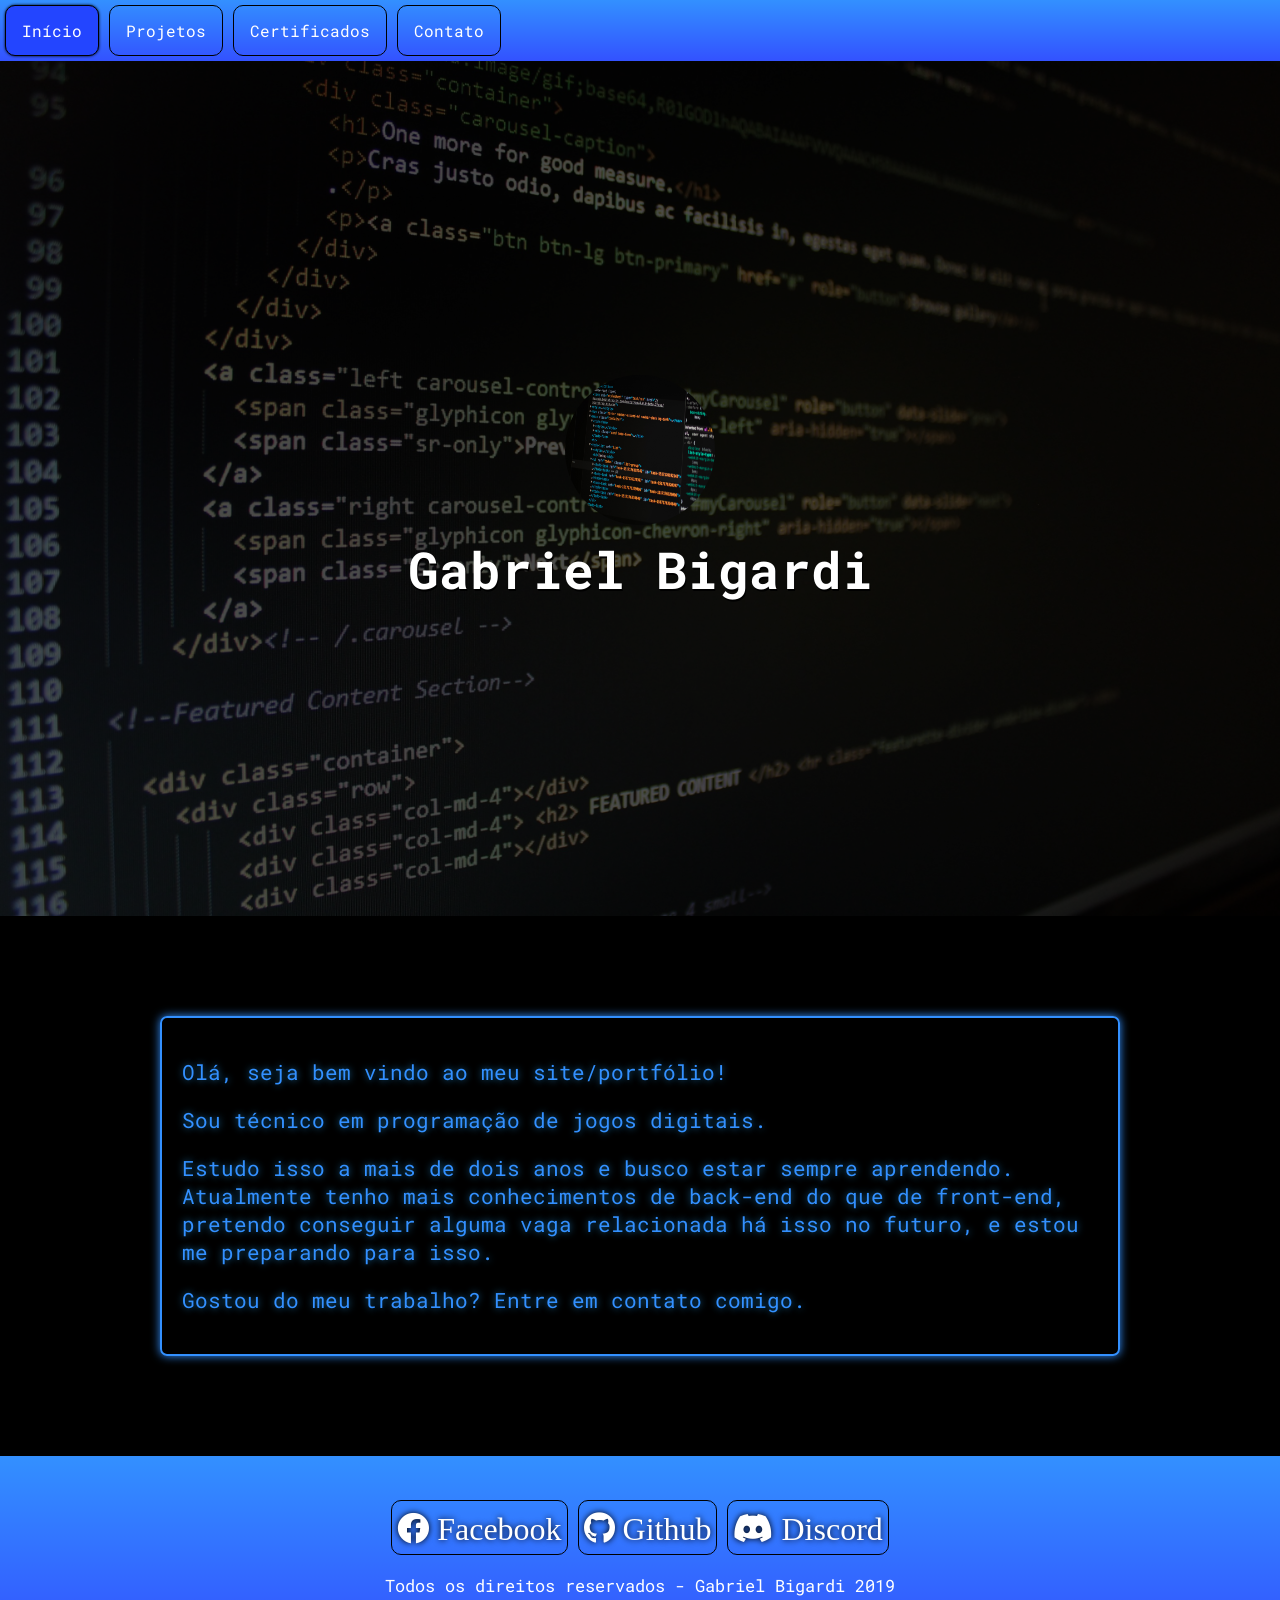
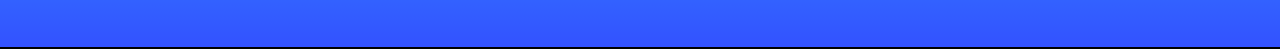
==== commit b4bceb46: "Merge branch 'master' of https://github.com/GabrielBigardi/GabrielBigardi.github.io" ====
--- a/infkfkfkex.html
+++ b/infkfkfkex.html
@@ -1,420 +1,56 @@
-<!DOCTYPE html>
+<!doctype html>
+
 <html lang="en">
 <head>
-    <title>Gabriel Bigardi - Portfolio</title>
-    <!-- Meta -->
-    <meta charset="utf-8">
-    <meta http-equiv="X-UA-Compatible" content="IE=edge">
-    <meta name="viewport" content="width=device-width, initial-scale=1.0">
-    <meta name="description" content="Bootstrap 4 Portfolio/Resume Theme for Developers">
-    <meta name="author" content="Xiaoying Riley at 3rd Wave Media">    
-    <link rel="shortcut icon" href="favicon.ico">  
-    
-    <link href='https://fonts.googleapis.com/css?family=Lato:300,400,300italic,400italic' rel='stylesheet' type='text/css'>
-    <link href='https://fonts.googleapis.com/css?family=Montserrat:400,700' rel='stylesheet' type='text/css'> 
-    
-    <!-- FontAwesome JS -->
-    <script defer src="https://use.fontawesome.com/releases/v5.1.0/js/all.js" integrity="sha384-3LK/3kTpDE/Pkp8gTNp2gR/2gOiwQ6QaO7Td0zV76UFJVhqLl4Vl3KL1We6q6wR9" crossorigin="anonymous"></script>
-    
-    <!-- Global CSS -->
-    <link rel="stylesheet" href="assets/plugins/bootstrap/css/bootstrap.min.css">   
-    
-    <!-- github calendar css -->
-    <link rel="stylesheet" href="assets/plugins/github-calendar/dist/github-calendar.css">
-    <!-- github acitivity css -->    
-    <link rel="stylesheet" href="//cdnjs.cloudflare.com/ajax/libs/octicons/2.0.2/octicons.min.css">
-    <link rel="stylesheet" href="assets/plugins/github-activity/github-activity-0.1.5.min.css">
-    
-    <!-- Theme CSS -->  
-    <link id="theme-style" rel="stylesheet" href="assets/css/styles.css">
-    
-</head> 
+  <meta charset="utf-8">
+
+  <title>Teste</title>
+  <meta name="viewport" content="width=device-width, initial-scale=1.0">
+  <meta name="description" content="Teste">
+  <meta name="keywords" content="HTML, CSS, XML, JavaScript">
+  <meta name="author" content="Teste">
+
+  <link rel="stylesheet" href="css/styles.css">
+  <link rel="stylesheet" href="https://use.fontawesome.com/releases/v5.7.0/css/all.css" integrity="sha384-lZN37f5QGtY3VHgisS14W3ExzMWZxybE1SJSEsQp9S+oqd12jhcu+A56Ebc1zFSJ" crossorigin="anonymous">
+  <link href="https://fonts.googleapis.com/css?family=Roboto+Mono" rel="stylesheet">
+
+</head>
 
 <body>
-    <!-- ******HEADER****** --> 
-    <header class="header">
-        <div class="container clearfix">
-            <img class="profile-image img-fluid float-left" src="assets/images/profile.png" alt="Gabriel Bigardi" />
-            <div class="profile-content float-left">
-                <h1 class="name">Gabriel Bigardi</h1>
-                <h2 class="desc">Indie Game Developer</h2>   
-                <ul class="social list-inline">
-                    <li class="list-inline-item"><a href="https://twitter.com/Bigardi_Gabriel"><i class="fab fa-twitter"></i></a></li>                   
-                    <!--<li class="list-inline-item"><a href="#"><i class="fab fa-google-plus-g"></i></a></li>-->
-                    <!--<li class="list-inline-item"><a href="#"><i class="fab fa-linkedin-in"></i></a></li>-->
-                    <li class="list-inline-item"><a href="https://github.com/GabrielBigardi/"><i class="fab fa-github-alt"></i></a></li>    
-                    <!--<li class="list-inline-item"><a href="#"><i class="fab fa-stack-overflow"></i></a></li>   -->
-                    <!--<li class="list-inline-item last-item"><a href="#"><i class="fab fa-codepen"></i></a></li>    -->            
-                </ul> 
-            </div><!--//profile-->
-            <a class="btn btn-cta-primary float-right" href="https://themes.3rdwavemedia.com/" target="_blank"><i class="fas fa-paper-plane"></i> Contact Me</a>              
-        </div><!--//container-->
-    </header><!--//header-->
-    
-    <div class="container sections-wrapper">
-        <div class="row">
-            <div class="primary col-lg-8 col-12">
-                <section class="about section">
-                    <div class="section-inner">
-                        <h2 class="heading">Sobre mim</h2>
-                        <div class="content">
-                            <p>Desenvolvedor indie de jogos, apaixonado desde cedo por programação/códigos, cujo foco é aprender cada vez mais e estar sempre tentando melhorar as habilidades.</p>
-                         
-                        </div><!--//content-->
-                    </div><!--//section-inner-->                 
-                </section><!--//section-->
-    
-               <section class="latest section">
-                    <div class="section-inner">
-                        <h2 class="heading">Últimos projetos</h2>
-                        <div class="content">    
-                                               
-                            <div class="item featured text-center">
-                                <h3 class="title"><a href="https://themes.3rdwavemedia.com/bootstrap-templates/startup/velocity-bootstrap-theme-for-startup-products/" target="_blank">KickStarter - Velocity</a></h3>
-                                <p class="summary">A popular Bootstrap 4 theme for promoting startup products</p>
-                                <div class="featured-image has-ribbon">
-                                    <a href="https://themes.3rdwavemedia.com/bootstrap-templates/startup/velocity-bootstrap-theme-for-startup-products/" target="_blank">
-                                    <img class="img-fluid project-image" src="assets/images/projects/project-featured.png" alt="project name" />
-                                    </a>
-                                    <div class="ribbon">
-                                        <div class="text">New</div>
-                                    </div>
-                                </div>
-                                    
-                                <div class="desc text-left">                                    
-                                    <p>You can promote your main project here. Suspendisse in tellus dolor. Vivamus a tortor eu turpis pharetra consequat quis non metus. Aliquam aliquam, orci eu suscipit pellentesque, mauris dui tincidunt enim, eget iaculis ante dolor non turpis. Ut enim ad minima veniam, quis nostrum exercitationem ullam corporis suscipit laboriosam.</p>
-                                </div><!--//desc-->         
-                                <a class="btn btn-cta-secondary" href="https://themes.3rdwavemedia.com/bootstrap-templates/startup/velocity-bootstrap-theme-for-startup-products/" target="_blank"><i class="fas fa-thumbs-up"></i> Back my project</a>                 
-                            </div><!--//item-->
-                            <hr class="divider" />
-                            <div class="item row">
-                                <a class="col-md-4 col-12" href="https://themes.3rdwavemedia.com/bootstrap-templates/resume/instance-bootstrap-portfolio-theme-for-developers/" target="_blank">
-                                <img class="img-fluid project-image" src="assets/images/projects/project-1.png" alt="project name" />
-                                </a>
-                                <div class="desc col-md-8 col-12">
-                                    <h3 class="title"><a href="https://themes.3rdwavemedia.com/bootstrap-templates/resume/instance-bootstrap-portfolio-theme-for-developers/" target="_blank">Instance - Bootstrap 4 Portfolio Theme for Aspiring Full Stack Developers</a></h3>
-                                    <p class="mb-2">You can put one of your secondary projects here. Suspendisse in tellus dolor. Vivamus a tortor eu turpis pharetra consequat quis non metus. Aliquam aliquam, orci eu suscipit pellentesque, mauris dui tincidunt enim, eget iaculis ante dolor non turpis.</p>
-                                    <p><a class="more-link" href="https://themes.3rdwavemedia.com/bootstrap-templates/resume/instance-bootstrap-portfolio-theme-for-developers/" target="_blank"><i class="fas fa-external-link-alt"></i>Find out more</a></p>
-                                </div><!--//desc-->                          
-                            </div><!--//item-->
-                            
-                            <div class="item row">
-                                <a class="col-md-4 col-12" href="https://themes.3rdwavemedia.com/bootstrap-templates/startup/devstudio-bootstrap-theme-for-web-development-agencies-and-developers/" target="_blank">
-                                <img class="img-fluid project-image" src="assets/images/projects/project-2.png" alt="project name" />
-                                </a>
-                                <div class="desc col-md-8 col-12">
-                                    <h3 class="title"><a href="https://themes.3rdwavemedia.com/bootstrap-templates/startup/devstudio-bootstrap-theme-for-web-development-agencies-and-developers/" target="_blank">DevStudio - Bootstrap 4 Theme for WebDev Agencies and Freelance Developers</a></h3>
-                                    <p class="mb-2">You can put one of your secondary projects here. Suspendisse in tellus dolor. Vivamus a tortor eu turpis pharetra consequat quis non metus. Aliquam aliquam, orci eu suscipit pellentesque, mauris dui tincidunt enim, eget iaculis ante dolor non turpis.</p>
-                                    <p><a class="more-link" href="https://themes.3rdwavemedia.com/bootstrap-templates/startup/devstudio-bootstrap-theme-for-web-development-agencies-and-developers/" target="_blank"><i class="fas fa-external-link-alt"></i>Find out more</a></p>
-                                </div><!--//desc-->                          
-                            </div><!--//item-->
-                            
-                             <div class="item row">
-                                <a class="col-md-4 col-12" href="https://themes.3rdwavemedia.com/bootstrap-templates/startup/startupkit-bootstrap-theme-for-saas-startups/" target="_blank">
-                                <img class="img-fluid project-image" src="assets/images/projects/project-3.png" alt="project name" />
-                                </a>
-                                <div class="desc col-md-8 col-12">
-                                    <h3 class="title"><a href="https://themes.3rdwavemedia.com/bootstrap-templates/startup/startupkit-bootstrap-theme-for-saas-startups/" target="_blank">Startup Kit - Bootstrap 4 Theme for SaaS Startups</a></h3>
-                                    <p class="mb-2">You can put one of your secondary projects here. Suspendisse in tellus dolor. Vivamus a tortor eu turpis pharetra consequat quis non metus. Aliquam aliquam, orci eu suscipit pellentesque, mauris dui tincidunt enim, eget iaculis ante dolor non turpis.</p>
-                                    <p><a class="more-link" href="https://themes.3rdwavemedia.com/bootstrap-templates/startup/startupkit-bootstrap-theme-for-saas-startups/" target="_blank"><i class="fas fa-external-link-alt"></i>Find out more</a></p>
-                                </div><!--//desc-->                          
-                            </div><!--//item-->
-                            
-                            <div class="item row">
-                                <a class="col-md-4 col-12" href="https://themes.3rdwavemedia.com/bootstrap-templates/startup/tempo-bootstrap-theme-for-startups/" target="_blank">
-                                <img class="img-fluid project-image" src="assets/images/projects/project-4.png" alt="project name" />
-                                </a>
-                                <div class="desc col-md-8 col-12">
-                                    <h3 class="title"><a href="https://themes.3rdwavemedia.com/bootstrap-templates/startup/tempo-bootstrap-theme-for-startups/" target="_blank">Tempo - Bootstrap 4 Theme for Startups</a></h3>
-                                    <p class="mb-2">You can put one of your secondary projects here. Suspendisse in tellus dolor. Vivamus a tortor eu turpis pharetra consequat quis non metus. Aliquam aliquam, orci eu suscipit pellentesque, mauris dui tincidunt enim, eget iaculis ante dolor non turpis.</p>
-                                    <p><a class="more-link" href="https://themes.3rdwavemedia.com/bootstrap-templates/startup/tempo-bootstrap-theme-for-startups/" target="_blank"><i class="fas fa-external-link-alt"></i>Find out more</a></p>
-                                </div><!--//desc-->                          
-                            </div><!--//item-->                            
-                            <div class="item row">
-                                <a class="col-md-4 col-12" href="https://themes.3rdwavemedia.com/bootstrap-templates/startup/delta-bootstrap-theme-for-mobile-apps/" target="_blank">
-                                <img class="img-fluid project-image" src="assets/images/projects/project-5.png" alt="project name" />
-                                </a>
-                                <div class="desc col-md-8 col-12">
-                                    <h3 class="title"><a href="https://themes.3rdwavemedia.com/bootstrap-templates/startup/delta-bootstrap-theme-for-mobile-apps/" target="_blank">Delta - Bootstrap 4 Theme for Promoting Mobile Apps</a></h3>
-                                    <p class="mb-2"> You can put one of your secondary projects here. Quisque rutrum. Aenean imperdiet. Etiam ultricies nisi vel augue. Curabitur ullamcorper ultricies nisi. Nam eget dui. Etiam rhoncus. Maecenas tempus, tellus eget condimentum rhoncus, sem quam semper libero, sit amet adipiscing sem neque sed ipsum.</p>
-                                    <p><a class="more-link" href="https://themes.3rdwavemedia.com/bootstrap-templates/startup/delta-bootstrap-theme-for-mobile-apps/" target="_blank"><i class="fas fa-external-link-alt"></i>Find out more</a></p>
-                                </div><!--//desc-->                          
-                            </div><!--//item-->
-                            
-                        </div><!--//content-->  
-                    </div><!--//section-inner-->                 
-                </section><!--//section-->
-                
-                <section class="projects section">
-                    <div class="section-inner">
-                        <h2 class="heading">Outros projetos</h2>
-                        <div class="content">
-                            <div class="item">
-                                <h3 class="title"><a href="https://themes.3rdwavemedia.com/bootstrap-templates/resume/free-bootstrap4-resume-cv-template-for-developers-pillar/">Pillar - Free Bootstrap 4 Resume/CV Template for Developers</a> <span class="badge badge-theme">Free</span></h3>
-                                <p class="summary">Provide a brief description of your project. Ut enim ad minima veniam, quis nostrum exercitationem ullam corporis suscipit laboriosam, nisi ut aliquid ex ea commodi consequatu.</p>
-                                <p><a class="more-link" href="https://themes.3rdwavemedia.com/bootstrap-templates/resume/free-bootstrap4-resume-cv-template-for-developers-pillar/" target="_blank"><i class="fas fa-external-link-alt"></i>Find out more</a></p>
-                            </div><!--//item-->
-                            <div class="item">
-                                <h3 class="title"><a href="#">Project Title Cras eget lacus</a> <span class="badge badge-theme">Open Source</span></h3>
-                                <p class="summary">Provide a brief description of your project. Maecenas ornare ultricies risus, in fermentum augue consectetur in. Vestibulum vitae mauris iaculis, sollicitudin velit in, molestie nulla. </p>
-                                <p><a class="more-link" href="#" target="_blank"><i class="fas fa-external-link-alt"></i>View on GitHub</a></p>
-                            </div><!--//item-->
-                            <div class="item">
-                                <h3 class="title"><a href="#">Project Title Maecenas Ornare</a> <span class="badge badge-theme">Open Source</span></h3>
-                                <p class="summary">Provide a brief description of your project. Lorem ipsum dolor sit amet, consectetur adipiscing elit. In vel purus enim. Etiam tortor felis, fermentum ac ultrices sed.</p>
-                                <p><a class="more-link" href="#" target="_blank"><i class="fas fa-external-link-alt"></i>View on GitHub</a></p>
-                            </div><!--//item-->
-                            
-                            <!--<a class="btn btn-cta-secondary" href="#">More on CoderWall <i class="fas fa-chevron-right"></i></a>-->
-                            
-                        </div><!--//content-->  
-                    </div><!--//section-inner-->                 
-                </section><!--//section-->
-                
-                <section class="experience section">
-                    <div class="section-inner">
-                        <h2 class="heading">Experiências de trabalho</h2>
-                        <div class="content">
-                            <div class="item">
-                                <h3 class="title">Co-Founder & Lead Developer - <span class="place"><a href="#">Startup Hub</a></span> <span class="year">(2014 - Present)</span></h3>
-                                <p>Aenean leo ligula, porttitor eu, consequat vitae, eleifend ac, enim. Aliquam lorem ante, dapibus in, viverra quis, feugiat a, tellus. Phasellus viverra nulla ut metus varius laoreet. Donec vitae sapien ut libero venenatis faucibus. Nullam quis ante. Etiam sit amet orci eget eros faucibus tincidunt.</p>
-                            </div><!--//item-->
-                            <div class="item">
-                                <h3 class="title">Software Engineer - <span class="place"><a href="#">Google</a></span> <span class="year">(2013 - 2014)</span></h3>
-                                <p>Vivamus a tortor eu turpis pharetra consequat quis non metus. Aliquam aliquam, orci eu suscipit pellentesque, mauris dui tincidunt enim. Sed fringilla mauris sit amet nibh. Donec sodales sagittis magna.</p>
-                            </div><!--//item-->
-                            
-                            <div class="item">
-                                <h3 class="title">Software Engineer - <span class="place"><a href="#">eBay</a></span> <span class="year">(2012 - 2013)</span></h3>
-                                <p>Maecenas tempus, tellus eget condimentum rhoncus, sem quam semper libero, sit amet adipiscing sem neque sed ipsum.</p>
-                            </div><!--//item-->
-                            
-                        </div><!--//content-->  
-                    </div><!--//section-inner-->                 
-                </section><!--//section-->
-                <section class="github section">
-                    <div class="section-inner">
-                        <h2 class="heading">Meu GitHub</h2>
-                        <!--<p>You can embed your GitHub contribution graph calendar using IonicaBizau's <a href="https://github.com/IonicaBizau/github-calendar" target="_blank">GitHub Calendar</a> widget.
-                        
-                        <div id="github-graph" class="github-graph">
+<nav>
+  <ul>
+	<li><a href="#" class="currentPage">Início</a></li>
+	<li><a href="#">Projetos</a></li>
+	<li><a href="#">Certificados</a></li>
+	<li><a href="#">Contato</a></li>
+  </ul>
+</nav>
 
-                        </div><!--//github-graph
+<section class="hero">
+	<div class="hero-text">
+		<img class="profileImage" src="images/bg.jpg">
+		<h1>Gabriel Bigardi</h1>
+	</div>
+</section>
 
-                        <p>You can also embed your GitHub activities using Casey Scarborough's <a href="https://caseyscarborough.com/projects/github-activity/" target="_blank">GitHub Activity Stream</a> widget.  -->      
-                        <!--//Usage: https://caseyscarborough.com/projects/github-activity/ -->                       
-                        <div id="ghfeed" class="ghfeed">
-                        </div><!--//ghfeed-->
-                        
-                    </div><!--//secton-inner-->
-                </section><!--//section-->
-            </div><!--//primary-->
-            <div class="secondary col-lg-4 col-12">
-                 <aside class="info aside section">
-                    <div class="section-inner">
-                        <h2 class="heading sr-only">Informações básicas</h2>
-                        <div class="content">
-                            <ul class="list-unstyled">
-                                <li><i class="fas fa-map-marker-alt"></i><span class="sr-only">Localização:</span>Jundiaí - SP</li>
-                                <li><i class="fas fa-envelope"></i><span class="sr-only">Email:</span><a href="#">gabrielbigardigames@gmail.com</a></li>
-                                <li><i class="fas fa-link"></i><span class="sr-only">Website:</span><a href="#">https://gabrielbigardi.github.io/</a></li>
-                            </ul>
-                        </div><!--//content-->  
-                    </div><!--//section-inner-->                 
-                </aside><!--//aside-->
-                
-                <aside class="skills aside section">
-                    <div class="section-inner">
-                        <h2 class="heading">Habilidades</h2>
-                        <div class="content">
-                            <p class="intro">
-                                Algumas habilidades que possuo.</p>
-                            
-                            <div class="skillset">
-                               
-                                <div class="item">
-                                    <h3 class="level-title">Unity Engine<span class="level-label" data-toggle="tooltip" data-placement="left" data-animation="true" title="Estudando e usando a ferramenta desde 2016, quase que diariamente"><i class="fas fa-info-circle"></i>Intermediário</span></h3>
-                                    <div class="level-bar">
-                                        <div class="level-bar-inner" data-level="65%">
-                                        </div>                                      
-                                    </div><!--//level-bar-->                                 
-                                </div><!--//item-->
-                                
-                                <div class="item">
-                                    <h3 class="level-title">Linguagem C#<span class="level-label" data-toggle="tooltip" data-placement="left" data-animation="true" title="Desde 2016 estudando a linguagem, já tinha alguma noção básica de programação"><i class="fas fa-info-circle"></i>Intermediário</span></h3>
-                                    <div class="level-bar">
-                                        <div class="level-bar-inner" data-level="50%">
-                                        </div>                                      
-                                    </div><!--//level-bar-->                                 
-                                </div><!--//item-->
-                                
-                                <div class="item">
-                                    <h3 class="level-title">Hardware / PC<span class="level-label" data-toggle="tooltip" data-placement="left" data-animation="true" title="Aprendendo sobre desde 2010"><i class="fas fa-info-circle"></i>Intermediário</span></h3>
-                                    <div class="level-bar">
-                                        <div class="level-bar-inner" data-level="50%">
-                                        </div>                                      
-                                    </div><!--//level-bar-->                                 
-                                </div><!--//item-->
-								
-								<div class="item">
-                                    <h3 class="level-title">Linguagem LUA<span class="level-label" data-toggle="tooltip" data-placement="left" data-animation="true" title="Já fiz bastante scripts para: Tibia e Multi Theft Auto, cujo utilizam da mesma linguagem"><i class="fas fa-info-circle"></i>Básico</span></h3>
-                                    <div class="level-bar">
-                                        <div class="level-bar-inner" data-level="30%">
-                                        </div>                                      
-                                    </div><!--//level-bar-->                                 
-                                </div><!--//item-->
-                                
-                                <!--<p><a class="more-link" href="#"><i class="fas fa-external-link-alt"></i>More on Coderwall</a></p> -->
-                            </div>              
-                        </div><!--//content-->  
-                    </div><!--//section-inner-->                 
-                </aside><!--//section-->
-                
-                <aside class="testimonials aside section">
-                    <div class="section-inner">
-                        <h2 class="heading">Depoimentos</h2>
-                        <div class="content">
-                            <div class="item">
-                                <blockquote class="quote">                                  
-                                    <p><i class="fas fa-quote-left"></i>James is an excellent software engineer and he is passionate about what he does. You can totally count on him to deliver your projects!</p>
-                                </blockquote>                
-                                <p class="source"><span class="name">Tim Adams</span><br /><span class="title">Curabitur commodo</span></p>                                                             
-                            </div><!--//item-->
-                            
-                            <p><a class="more-link" href="#"><i class="fas fa-external-link-alt"></i>More on Linkedin</a></p> 
-                            
-                        </div><!--//content-->
-                    </div><!--//section-inner-->
-                </aside><!--//section-->
-                
-                <aside class="education aside section">
-                    <div class="section-inner">
-                        <h2 class="heading">Educação</h2>
-                        <div class="content">
-                            <div class="item">                      
-                                <h3 class="title"><i class="fas fa-graduation-cap"></i> Técnico de nivel médio em programação de jogos digitais</h3>
-                                <h4 class="university">Serviço Nacional de Aprendizagem Comercial (SENAC) <span class="year">(2016-2018)</span></h4>
-                            </div><!--//item-->
-                            <!--<div class="item">
-                                <h3 class="title"><i class="fas fa-graduation-cap"></i> BSc Computer Science</h3>
-                                <h4 class="university">University of Bristol <span class="year">(2008-2011)</span></h4>
-                            </div><!--//item-->
-                        </div><!--//content-->
-                    </div><!--//section-inner-->
-                </aside><!--//section-->
-                            
-                <aside class="languages aside section">
-                    <div class="section-inner">
-                        <h2 class="heading">Linguagens</h2>
-                        <div class="content">
-                            <ul class="list-unstyled">
-                                <li class="item">
-                                    <span class="title"><strong>Português:</strong></span>
-                                    <span class="level">Linguagem nativa <br class="visible-xs"/><i class="fas fa-star"></i> <i class="fas fa-star"></i> <i class="fas fa-star"></i> <i class="fas fa-star"></i> <i class="fas fa-star"></i> </span>
-                                </li><!--//item-->
-                                <li class="item">
-                                    <span class="title"><strong>Inglês:</strong></span>
-                                    <span class="level">Compreensão fluente <br class="visible-sm visible-xs"/><i class="fas fa-star"></i> <i class="fas fa-star"></i></i> <i class="fas fa-star"></i></span>
-                                </li><!--//item-->
-                            </ul>
-                        </div><!--//content-->
-                    </div><!--//section-inner-->
-                </aside><!--//section-->
-                
-                <aside class="blog aside section">
-                    <div class="section-inner">
-                        <h2 class="heading">Últimos posts de blog</h2>
-                        <p>You can use Sascha Depold's <a href="https://github.com/sdepold/jquery-rss" target="_blank">jQuery RSS plugin</a> to pull in your blog post feeds.</p>
-                        <div id="rss-feeds" class="content">
+<section class="container">
+	<div class="sobre">
+		<div class="textoSobre">Olá, seja bem vindo ao meu site/portfólio!</div>
+		<div class="textoSobre">Sou técnico em programação de jogos digitais.</div>
+		<div class="textoSobre">Estudo isso a mais de dois anos e busco estar sempre aprendendo. Atualmente tenho mais conhecimentos de back-end do que de front-end, pretendo conseguir alguma vaga relacionada há isso no futuro, e estou me preparando para isso.</div> 
+		<div class="textoSobre">Gostou do meu trabalho? Entre em contato comigo.</div>
+	</div>
+</section>
 
-                        </div><!--//content-->
-                    </div><!--//section-inner-->
-                </aside><!--//section-->
-                
-                <aside class="list music aside section">
-                    <div class="section-inner">
-                        <h2 class="heading">Músicas favoritas para desenvolvimento</h2>
-                        <div class="content">
-                            <ul class="list-unstyled">
-                                <li><i class="fas fa-headphones"></i> <a href="#">Etiam hendrerit urna nunc</a></li>
-                                <li><i class="fas fa-headphones"></i> <a href="#">Ut sollicitudin in mauris non auctor</a></li>
-                                <li><i class="fas fa-headphones"></i> <a href="#">Etiam hendrerit urna nunc</a></li>
-                                <li><i class="fas fa-headphones"></i> <a href="#">Duis et felis bibendum</a></li>
-                            </ul>
-                        </div><!--//content-->
-                    </div><!--//section-inner-->
-                </aside><!--//section-->
-                
-                <aside class="list conferences aside section">
-                    <div class="section-inner">
-                        <h2 class="heading">Conferências</h2>
-                        <div class="content">
-                            <ul class="list-unstyled">
-                                <li><i class="far fa-calendar-alt"></i> <a href="#" target="_blank">WWDC 2014</a> (San Francisco)</li>
-                                <li><i class="far fa-calendar-alt"></i> <a href="#">Hive</a> (Seattle)</li>
-                            </ul>
-                        </div><!--//content-->
-                    </div><!--//section-inner-->
-                </aside><!--//section-->
-                
-                <aside class="credits aside section">
-                    <div class="section-inner">
-                        <h2 class="heading">Créditos</h2>
-                        <div class="content">
-                            <ul class="list-unstyled pb-2">
-                                <li><a href="https://getbootstrap.com/" target="_blank"><i class="fas fa-external-link-alt"></i>Bootstrap</a></li>
-                                <li><a href="https://fortawesome.github.io/Font-Awesome/" target="_blank"><i class="fas fa-external-link-alt"></i>FontAwesome</a></li>
-                                <li><a href="https://jquery.com/" target="_blank"><i class="fas fa-external-link-alt"></i>jQuery</a></li>
-                                <li><a href="https://github.com/IonicaBizau/github-calendar" target="_blank"><i class="fas fa-external-link-alt"></i>GitHub Calendar Plugin</a></li>
-                                
-                                <li><a href="https://caseyscarborough.com/projects/github-activity/" target="_blank"><i class="fas fa-external-link-alt"></i>GitHub Activity Stream</a></li>
-                                
-                                <li><a href="https://github.com/sdepold/jquery-rss" target="_blank"><i class="fas fa-external-link-alt"></i>jQuery RSS</a></li>
-                                
-                                <li>Profile image: <a href="https://www.flickr.com/photos/dotbenjamin/2577394151" target="_blank">Ben Smith</a></li>
-                            </ul>
-                            
-                            <hr/>
-                            
-                             <p class="pt-2">Este template de portfólio Bootstrap 4 foi feito pelo designer <a href="https://twitter.com/3rdwave_themes" target="_blank">Xiaoying Riley</a> em <a href="https://themes.3rdwavemedia.com/" target="_blank">3rd Wave Media</a> para desenvolvedores e é <strong>GRÁTIS</strong> sobre a <a class="dotted-link" href="https://creativecommons.org/licenses/by/3.0/" target="_blank">Creative Commons Attribution 3.0 License</a></p>
-                             <p>Se você quiser <strong>usar este template sem o link de atribuição</strong>, você pode <a href="https://themes.3rdwavemedia.com/bootstrap-templates/resume/free-bootstrap-portfolio-theme-for-web-developers/" target="_blank">comprar a licensa comercial</a>.</p>
-                             
-                             <a class="btn btn-cta-primary btn-download" href="https://themes.3rdwavemedia.com/bootstrap-templates/resume/free-bootstrap-portfolio-theme-for-web-developers/" target="_blank"><i class="fas fa-download"></i> Eu quero baixar</a>
-                            <hr/>
-                            <h5 class="subheading pt-3">Quer mais temas Bootstrap gratuitos e templates?</h5>
-                            <p>Dê uma olhada em nossa <a href="https://themes.3rdwavemedia.com/bootstrap-templates/free/">coleção de temas e templates gratuitos.</a></p>
-                            <p>Siga <a href="https://twitter.com/3rdwave_themes" target="_blank">Xiaoying</a> no twitter para não perder futuros freebies!</p> 
-                            
-                            <a class="btn btn-cta-secondary btn-follow" href="https://twitter.com/3rdwave_themes" target="_blank"><i class="fab fa-twitter"></i> Siga no twitter</a>
-                            
-                        </div><!--//content-->
-                    </div><!--//section-inner-->
-                </aside><!--//section-->
-              
-            </div><!--//secondary-->    
-        </div><!--//row-->
-    </div><!--//masonry-->
-    
-    <!-- ******FOOTER****** --> 
-    <footer class="footer">
-        <div class="container text-center">
-                <!--/* This template is released under the Creative Commons Attribution 3.0 License. Please keep the attribution link below when using for your own project. Thank you for your support. :) If you'd like to use the template without the attribution, you can check out our commercial license options via our website: themes.3rdwavemedia.com */-->
-                <small class="copyright">Feito com <i class="fas fa-heart"></i> por <a href="https://themes.3rdwavemedia.com" target="_blank">Xiaoying Riley</a> para desenvolvedores</small>
-        </div><!--//container-->
-    </footer><!--//footer-->
+<footer>
+	<ul>
+		<li><a href=""><i class="fab fa-facebook"> Facebook</i></a></li>
+		<li><a href=""><i class="fab fa-github"> Github</i></a></li>
+		<li><a href=""><i class="fab fa-discord"> Discord</i></a></li>
+	</ul>
+	<p>Todos os direitos reservados - Gabriel Bigardi 2019</p>
+</footer>
  
-    <!-- Javascript -->          
-    <script type="text/javascript" src="assets/plugins/jquery-3.3.1.min.js"></script>
-    <script type="text/javascript" src="assets/plugins/popper.min.js"></script> 
-    <script type="text/javascript" src="assets/plugins/bootstrap/js/bootstrap.min.js"></script>    
-    <script type="text/javascript" src="assets/plugins/jquery-rss/dist/jquery.rss.min.js"></script> 
-    <!-- github calendar plugin -->
-    <script type="text/javascript" src="assets/plugins/github-calendar/dist/github-calendar.min.js"></script>
-    <!-- github activity plugin -->
-    <script type="text/javascript" src="//cdnjs.cloudflare.com/ajax/libs/mustache.js/0.7.2/mustache.min.js"></script>
-    <script type="text/javascript" src="assets/plugins/github-activity/github-activity-0.1.5.min.js"></script>
-    <!-- custom js -->
-    <script type="text/javascript" src="assets/js/main.js"></script>            
+
 </body>
-</html> 
-
+</html>
--- a/css/styles.css
+++ b/css/styles.css
@@ -0,0 +1,92 @@
+/* Reset e cor do body */
+* {padding: 0; margin: 0; box-sizing: border-box; list-style: none; text-decoration: none; color: #fff; font-family: 'Roboto Mono', monospace;}
+body {background-color : black;}
+
+/* NavBar */
+nav ul {list-style-type: none; margin: 0; padding: 0; overflow: hidden; background-image: linear-gradient(#3390FF,#3352FF);}
+nav li {float: left;}
+nav li:last-child {border-right: none;}
+nav li a {display: block; color: white; text-align: center; padding: 14px 16px; text-decoration: none; border-radius:10px; margin:5px; border:1px solid black;}
+nav li a:hover {background-color: #2345ff;}
+
+@media screen and (max-width: 600px) {
+  nav .col-25, .col-75 {width: 100%; margin-top: 0px;}
+  nav input[type=submit] {width:100%; margin-top: 10px;}
+  nav ul li {float: none; border-right:none;}
+  nav li:last-child {border-bottom: none;}
+}
+
+nav .currentPage {
+	background-color: #2345ff;
+    color: #fff;
+	box-shadow: 0 0 3px #000;
+}
+
+/* Hero */
+.hero {background-image: url(../images/hero.jpg); background-size: cover; min-height: 95vh; color: #fff; display: flex; justify-content: center; align-items: center; flex-direction:column; text-align: center;}
+.hero-text {background-color: rgba(0,0,0,.7); background-size: cover; min-height: 95vh; min-width: 100%; color: #fff; display: flex; justify-content: center; align-items: center; flex-direction:column; text-align: center;}
+.hero h1 {font-size: 3.2rem; margin-bottom: 0; color:#fff; text-shadow: 1px 2px #000; margin-top:10px;}
+.hero h3 {font-size: 2rem; margin-bottom: 15px; color:#fff; text-shadow: 1px 2px #000;}
+.hero .btn {background-color: #fcff89; color:#000; border: 3px solid #c3c63b; border-radius: 10px; padding: 20px 50px; text-transform: uppercase;}
+.hero .btn:hover { background-color: #c3c63b; color: #fff}
+.hero .btn {background-color: #fcff89; color:#000; border: 3px solid #c3c63b; border-radius: 10px; padding: 20px 50px; text-transform: uppercase;}
+.hero .btn:hover { background-color: #c3c63b; color: #fff}
+
+@media (max-width: 600px) {
+	.hero h1 {font-size:2.5rem;}
+	.hero h3 {font-size:1.5rem;}
+}
+
+/* Imagem Perfil */
+.profileImage {
+    width: 150px;
+    height: 150px;
+    border-radius: 75px;
+}
+
+
+.container {
+    max-width: 1000px;
+    margin: 100px auto 100px auto;
+}
+
+.sobre {
+    padding: 20px;
+    border-radius: 20px;
+    border: 2px solid #3390FF;
+	border-color: #3390FF;
+	box-shadow: 0 0 10px #3390FF;
+	border-radius: 7px;
+    margin-left: 20px;
+    margin-right: 20px;
+}
+.textoSobre {
+    margin-top: 20px;
+    margin-bottom: 20px;
+    font-size: 1.3rem;
+	color:#3390FF;
+	text-shadow: 0px 0px 7px #1C6EA4;
+}
+
+@media (max-width: 600px) {
+	.textoSobre {
+		font-size: 1.1rem;
+	}
+}
+
+/* footer */
+footer {display: flex; flex-direction: column; background-image:linear-gradient(#3390FF,#3352FF); padding: 50px 0px; align-items:center; margin-bottom:2px;} 
+footer ul {display:flex; margin-bottom: 25px;}
+footer ul li {margin-right: 10px;}
+footer ul li:last-child {margin-right:0;}
+footer ul li a {font-size: 2rem; border:1px solid black; padding: 5px 5px; border-radius:10px; text-shadow: 0px 0px 6px #000;}
+footer ul li a:hover{background-color:#2142ff;}
+footer p {color: #fff; text-align:center; font-size: 1.05rem;}
+
+
+@media (max-width: 600px) {
+	footer ul{display:block;}
+	footer ul li{margin-bottom:13px;}
+	footer ul li a {border:none;}
+	footer p {font-size: 0.95rem;}
+}
